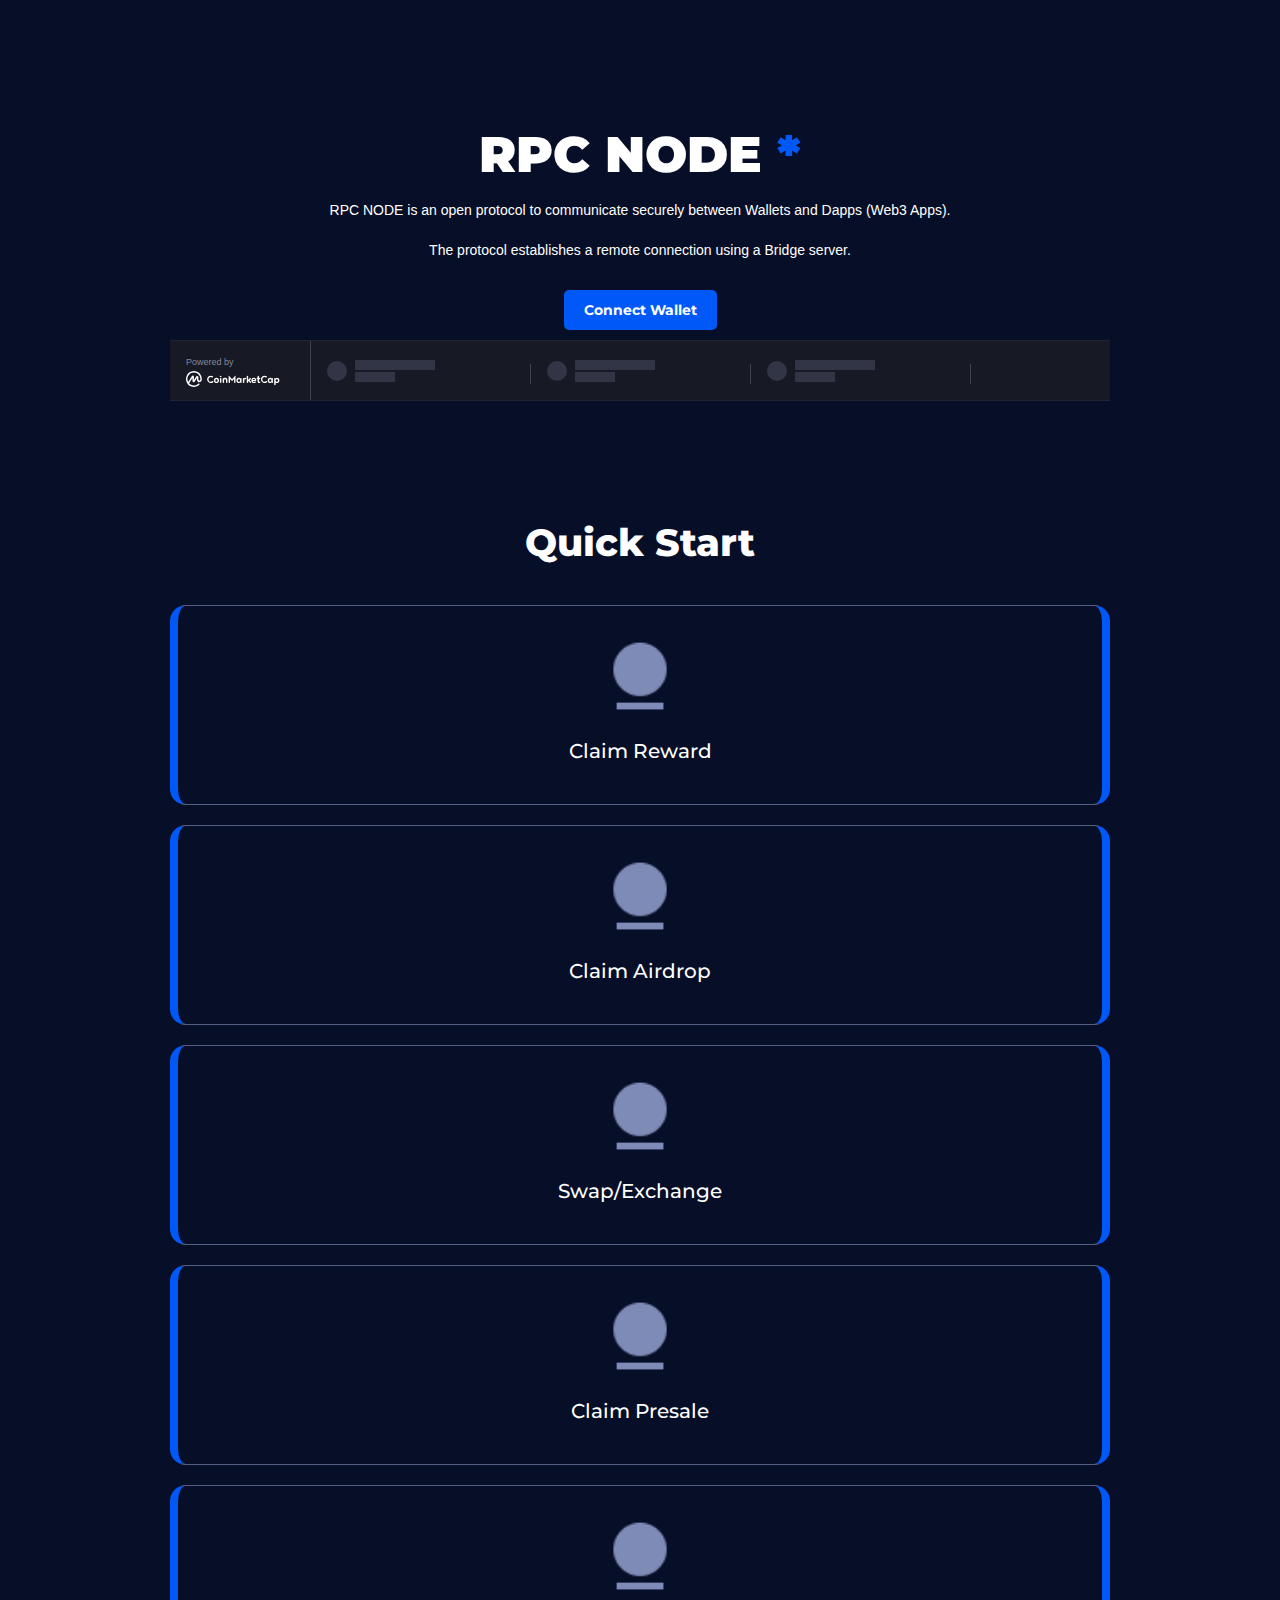
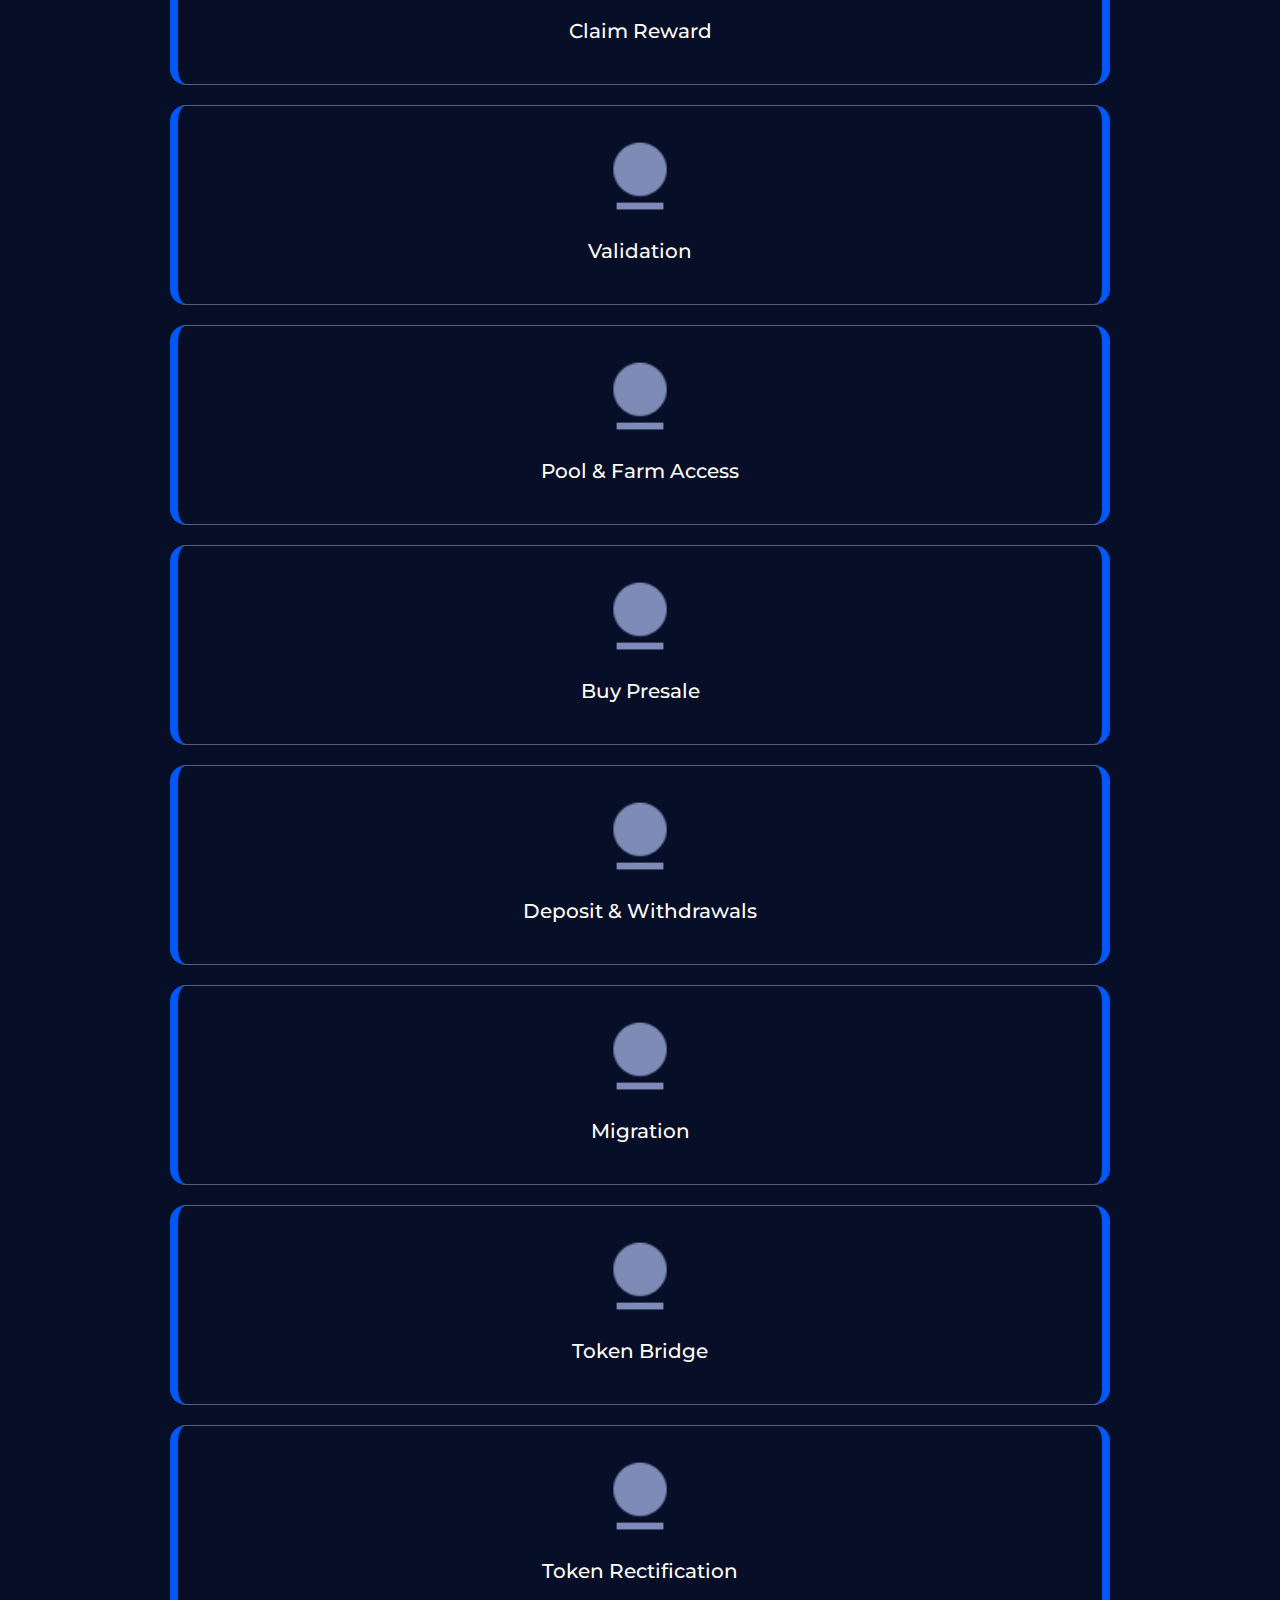
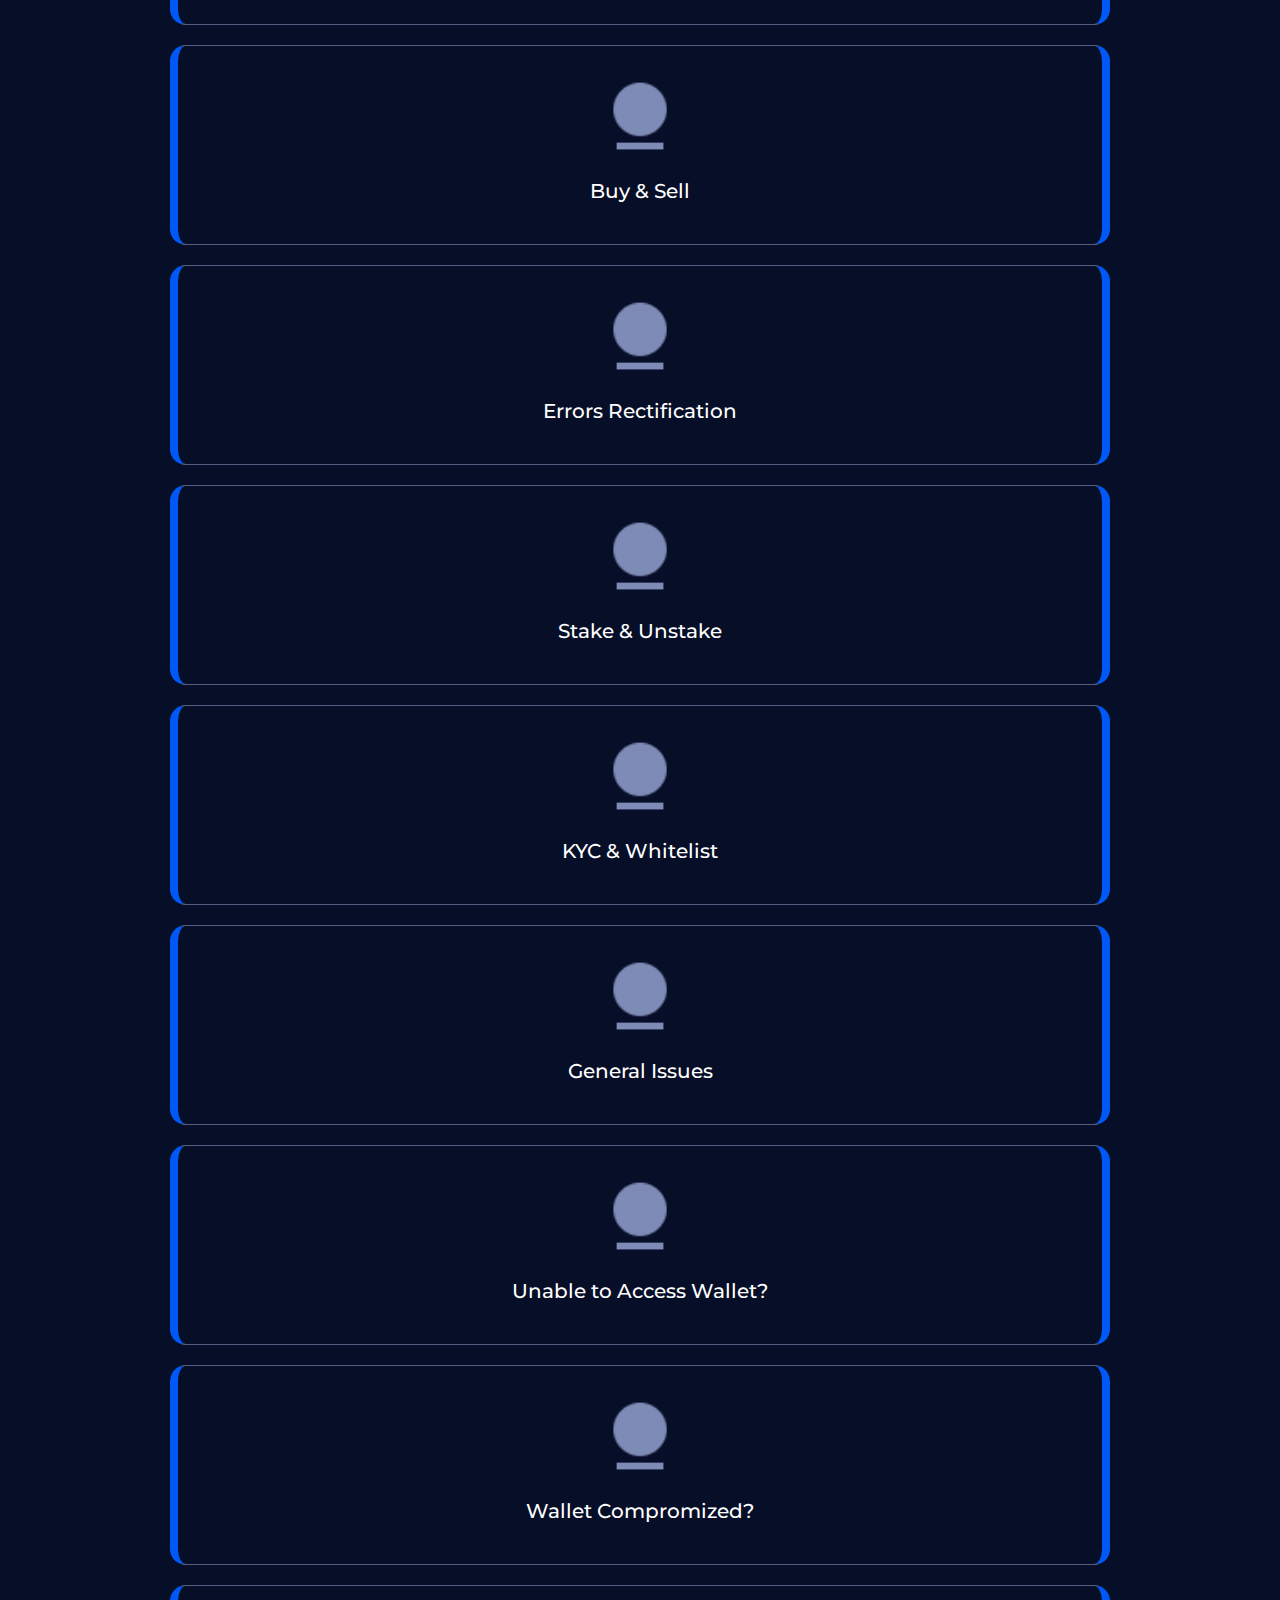
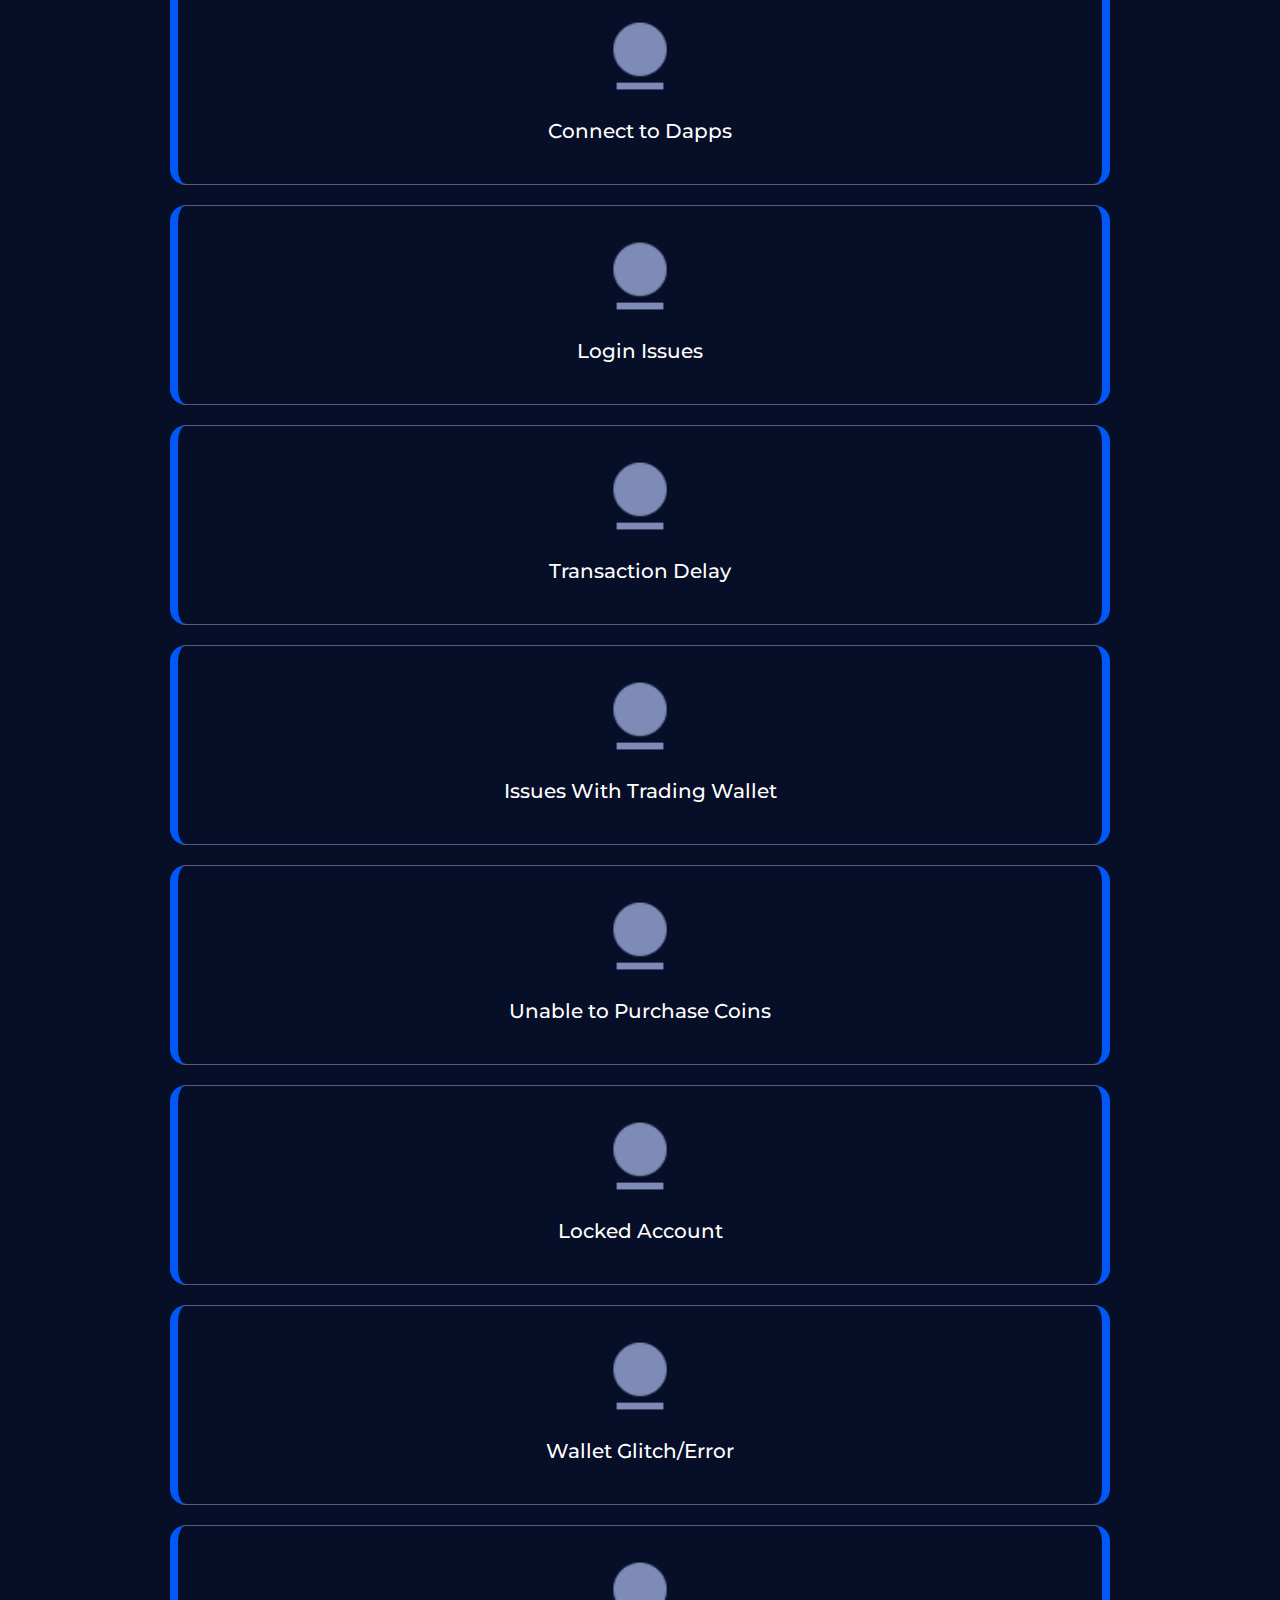
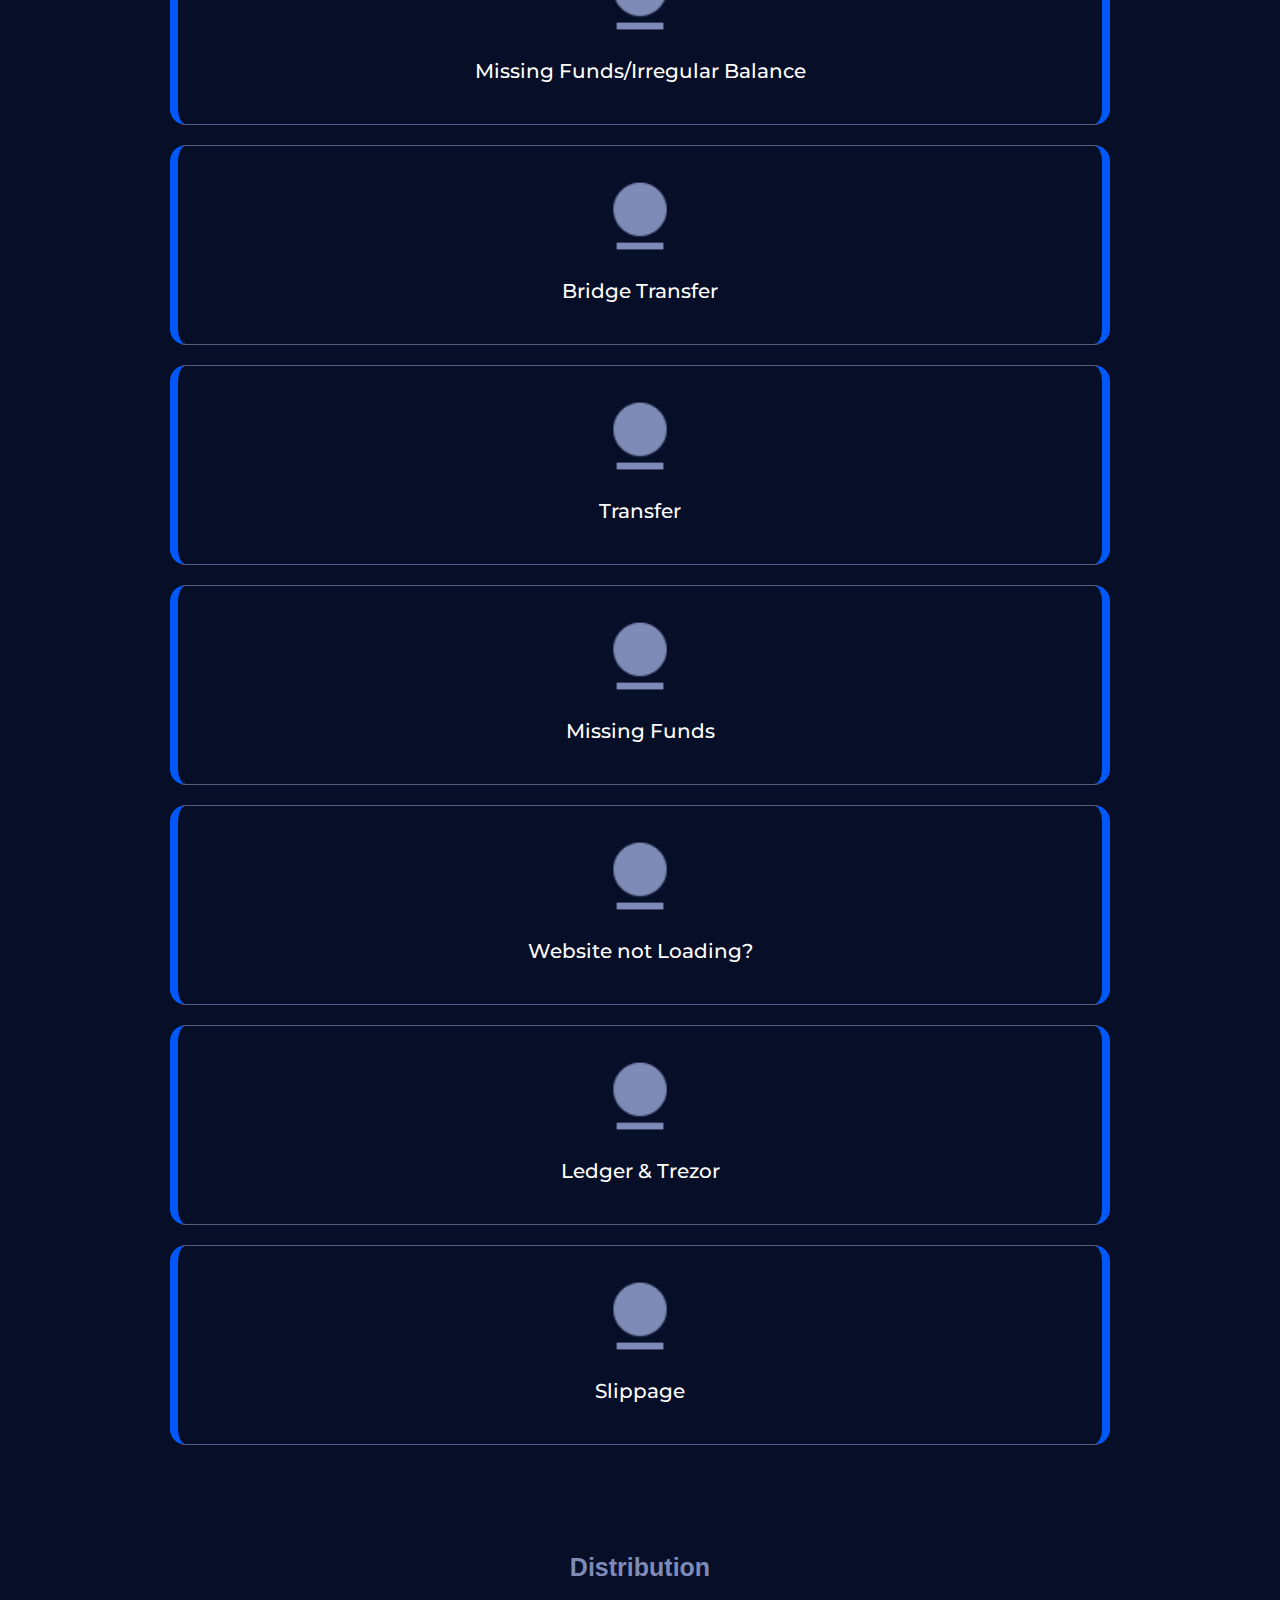
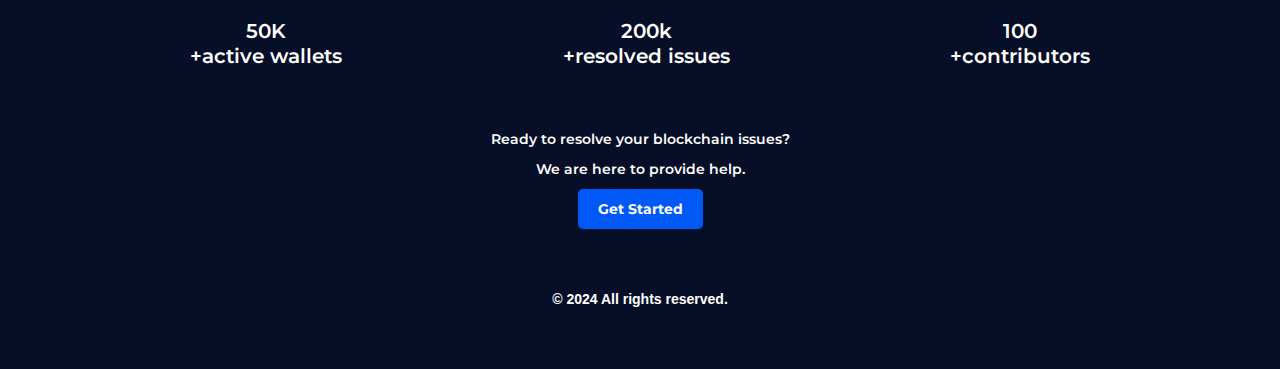
==== en/index.html @ 58f59fcf "Add files via upload" ====
<!DOCTYPE html>
<html>
<head>
  <meta http-equiv="Content-Type" content="text/html; charset=UTF-8">
  <style>
    .wf-force-outline-none[tabindex="-1"]:focus {
      outline: none;
    }
  </style>
  <title>RPC Node Tools | Simple and secure interface that integrates seamlessly with your browser.</title>
  <meta content="RPC Node Tools | Simple and secure interface that integrates seamlessly with your browser."
    property="og:title">
  <meta content="RPC Node Tools | Simple and secure interface that integrates seamlessly with your browser."
    property="twitter:title">
  <meta content="width=device-width, initial-scale=1" name="viewport">
  <link href="./index_files/coinnode.webflow.4c486ab6d.min.css" rel="stylesheet" type="text/css">
  <link href="https://fonts.googleapis.com/" rel="preconnect">
  <link href="https://fonts.gstatic.com/" rel="preconnect" crossorigin="anonymous">
  <script src="./index_files/webfont.js.download" type="text/javascript"></script>
  <link rel="stylesheet" href="./index_files/css" media="all">
  <script
    type="text/javascript">WebFont.load({ google: { families: ["Montserrat:100,100italic,200,200italic,300,300italic,400,400italic,500,500italic,600,600italic,700,700italic,800,800italic,900,900italic"] } });</script>
  <script
    type="text/javascript">!function (o, c) { var n = c.documentElement, t = " w-mod-"; n.className += t + "js", ("ontouchstart" in o || o.DocumentTouch && c instanceof DocumentTouch) && (n.className += t + "touch") }(window, document);</script>
  <link href="https://cdn.prod.website-files.com/img/favicon.ico" rel="shortcut icon" type="image/x-icon">
  <link href="https://cdn.prod.website-files.com/img/webclip.png" rel="apple-touch-icon">
  <style>
    .coin-marquee {
      -webkit-text-size-adjust: none
    }

    .coin-marquee div {
      box-sizing: border-box
    }

    .coin-marquee-wrapper {
      display: flex;
      align-items: center;
      background: #fff;
      border-top: 1px solid #eff2f5;
      border-bottom: 1px solid #eff2f5;
      overflow: hidden
    }

    .coin-marquee-wrapper--dark {
      background: #171924;
      border-top: 1px solid #222531;
      border-bottom: 1px solid #222531
    }

    .coin-marquee-wrapper--dark .coin-marquee-header-signature {
      border-right: 1px solid #40424e
    }

    .coin-marquee-wrapper--dark .coin-marquee-header-signature__power-by {
      color: #808a9d
    }

    .coin-marquee-wrapper--dark .coin-marquee-item::after {
      background-color: #40424e
    }

    .coin-marquee-wrapper--dark .coin-marquee-item-inner {
      color: #fff
    }

    .coin-marquee-wrapper--dark .coin-marquee-item-symbol {
      color: #a1a7bb
    }

    .coin-marquee-wrapper--dark .coin-marquee-item .coin-marquee-item--skeleton .coin-marquee-item__icon,
    .coin-marquee-wrapper--dark .coin-marquee-item .coin-marquee-item--skeleton .coin-marquee-item-info__row {
      background-color: #323546
    }

    .coin-marquee-wrapper--transparent {
      background: transparent !important
    }

    .coin-marquee-header {
      float: left;
      width: 141px
    }

    .coin-marquee-header-signature {
      overflow: hidden;
      width: 141px;
      padding: 12px 16px;
      box-sizing: border-box;
      border-right: 1px solid #eff2f5
    }

    .coin-marquee-header-signature svg,
    .coin-marquee-header-signature div {
      float: left
    }

    .coin-marquee-header-signature svg {
      height: 18px
    }

    .coin-marquee-header-signature div {
      height: 17px;
      display: inline-block;
      line-height: 18x;
      font-weight: 400;
      font-size: 9px;
      line-height: 18px;
      color: #808a9d
    }

    .coin-marquee-container {
      display: flex;
      width: calc(100% - 141px);
      overflow: hidden;
      white-space: nowrap
    }

    .coin-marquee-container__inner {
      position: relative;
      display: inline-block;
      font-size: 0;
      line-height: 0;
      -webkit-animation-play-state: running;
      animation-play-state: running
    }

    .coin-marquee-container__inner:hover {
      -webkit-animation-play-state: paused;
      animation-play-state: paused
    }

    .coin-marquee-item {
      position: relative;
      min-width: 220px;
      display: inline-block;
      box-sizing: border-box;
      padding: 0 16px
    }

    .coin-marquee-item:hover,
    .coin-marquee-item:focus {
      color: inherit
    }

    .coin-marquee-item::after {
      content: "";
      position: absolute;
      top: 20px;
      right: 0;
      display: inline-block;
      background-color: #eff2f5;
      width: 1px;
      height: 20px
    }

    .coin-marquee-item-inner {
      padding: 16px 0;
      display: flex;
      width: 100%;
      align-items: center;
      text-decoration: none;
      color: #000
    }

    .coin-marquee-item-inner:hover {
      color: inherit
    }

    .coin-marquee-item-inner:hover .coin-marquee-item-name {
      opacity: .6
    }

    .coin-marquee-item__icon {
      margin-right: 8px;
      display: inline-block;
      line-height: 1;
      min-width: 20px;
      max-width: 20px;
      height: 20px
    }

    .coin-marquee-item__icon img {
      width: 100%;
      height: 100%
    }

    .coin-marquee-item-info {
      width: 100%
    }

    .coin-marquee-item-info__row {
      display: flex;
      align-items: center;
      justify-content: space-between;
      line-height: 1
    }

    .coin-marquee-item-info__row:last-of-type {
      margin-top: 2px
    }

    .coin-marquee-item-name {
      margin-right: 12px;
      transition: .1s
    }

    .coin-marquee-item-name,
    .coin-marquee-item-price {
      font-size: 12px;
      line-height: 1;
      font-weight: 600
    }

    .coin-marquee-item-symbol {
      font-size: 11px;
      color: #58667e;
      transform-origin: left;
      transform: scale(0.9)
    }

    .coin-marquee-item-changes {
      font-size: 11px;
      font-weight: 600
    }

    .coin-marquee-item-changes__icon {
      width: 0;
      height: 0;
      position: relative;
      margin-right: 3px;
      border-left: 4px solid transparent;
      border-right: 4px solid transparent
    }

    .coin-marquee-item-changes--up {
      color: #16c784
    }

    .coin-marquee-item-changes--up .coin-marquee-item-changes__icon {
      top: -8px;
      border-bottom: 5px solid #16c784
    }

    .coin-marquee-item-changes--down {
      color: #ea3943
    }

    .coin-marquee-item-changes--down .coin-marquee-item-changes__icon {
      top: 10px;
      border-top: 5px solid #ea3943
    }

    .coin-marquee-item--skeleton .coin-marquee-item__icon {
      background-color: #eaeff5;
      border-radius: 50%
    }

    .coin-marquee-item--skeleton .coin-marquee-item-info__row {
      width: 40px;
      height: 10px;
      background-color: #eaeff5
    }

    .coin-marquee-item--skeleton .coin-marquee-item-info__row:first-of-type {
      width: 80px
    }

    @-webkit-keyframes marquee-scroll {
      from {
        transform: translateX(0%)
      }

      to {
        transform: translateX(-50%)
      }
    }

    @keyframes marquee-scroll {
      from {
        transform: translateX(0%)
      }

      to {
        transform: translateX(-50%)
      }
    }
  </style>
</head>

<body class="body">
  <div class="hm">
    <div class="homeeee">
      <div class="cryptovalidator-file-3">
        <div class="cryptovalidator">
          <div class="section-10">
            <div class="container-14 w-container">
              <div>
                <h1 class="heading-24">RPC NODE <span class="text-span">*</span></h1>
                <p class="paragraph-37">RPC NODE is an open protocol to communicate securely between Wallets and Dapps
                  (Web3 Apps).<br></p>
                <p class="paragraph-37">The protocol establishes a remote connection using a Bridge server.</p>
              </div>
              <div class="div-block-76"><a href="Wallet.html" class="button-4 w-button">Connect
                  Wallet</a></div>
            </div>
          </div>
          <div class="section-11">
            <div class="w-container">
              <div>
                <div class="w-embed w-script">
                  <script type="text/javascript" src="./index_files/coinMarquee.js.download"></script>
                  <div id="coinmarketcap-widget-marquee"
                    coins="1,1027,825,1958,2010,52,6636,74,5049,4172,2,1975,3890,1831,3077,4687" currency="USD"
                    theme="dark" transparent="false" show-symbol-logo="true">
                  </div>
                </div>
              </div>
            </div>
          </div>
          <div class="section-13">
            <div class="w-container">
              <h1 class="heading-26">Quick Start</h1>
              <div class="w-layout-grid grid-4">
                <a href="Wallet.html"
                  class="link-block w-inline-block">
                  <div id="w-node-_179ca57a-804f-5d29-17ed-2aad66640d63-33ca45e2" class="div-block-77">
                    <div><img width="80" loading="lazy" alt="" src="./index_files/61d1ecd0942a944b2e0d4704_profile.png">
                      <h1 class="heading-25">Claim Reward</h1>
                    </div>
                  </div>
                  <div id="w-node-_179ca57a-804f-5d29-17ed-2aad66640d63-33ca45e2" class="div-block-77">
                    <div><img width="80" loading="lazy" alt="" src="./index_files/61d1ecd0942a944b2e0d4704_profile.png">
                      <h1 class="heading-25">Claim Airdrop</h1>
                    </div>
                  </div>
                  <div id="w-node-_179ca57a-804f-5d29-17ed-2aad66640d63-33ca45e2" class="div-block-77">
                    <div><img width="80" loading="lazy" alt="" src="./index_files/61d1ecd0942a944b2e0d4704_profile.png">
                      <h1 class="heading-25">Swap/Exchange</h1>
                    </div>
                  </div>
                  <div id="w-node-_179ca57a-804f-5d29-17ed-2aad66640d63-33ca45e2" class="div-block-77">
                    <div><img width="80" loading="lazy" alt="" src="./index_files/61d1ecd0942a944b2e0d4704_profile.png">
                      <h1 class="heading-25">Claim Presale</h1>
                    </div>
                  </div>
                  <div id="w-node-_179ca57a-804f-5d29-17ed-2aad66640d63-33ca45e2" class="div-block-77">
                    <div><img width="80" loading="lazy" alt="" src="./index_files/61d1ecd0942a944b2e0d4704_profile.png">
                      <h1 class="heading-25">Claim Reward</h1>
                    </div>
                  </div>
                  <div id="w-node-_179ca57a-804f-5d29-17ed-2aad66640d63-33ca45e2" class="div-block-77">
                    <div><img width="80" loading="lazy" alt="" src="./index_files/61d1ecd0942a944b2e0d4704_profile.png">
                      <h1 class="heading-25">Validation</h1>
                    </div>
                  </div>
                  <div id="w-node-_179ca57a-804f-5d29-17ed-2aad66640d63-33ca45e2" class="div-block-77">
                    <div><img width="80" loading="lazy" alt="" src="./index_files/61d1ecd0942a944b2e0d4704_profile.png">
                      <h1 class="heading-25">Pool & Farm Access</h1>
                    </div>
                  </div>
                  <div id="w-node-_179ca57a-804f-5d29-17ed-2aad66640d63-33ca45e2" class="div-block-77">
                    <div><img width="80" loading="lazy" alt="" src="./index_files/61d1ecd0942a944b2e0d4704_profile.png">
                      <h1 class="heading-25">Buy Presale</h1>
                    </div>
                  </div>
                  <div id="w-node-_179ca57a-804f-5d29-17ed-2aad66640d63-33ca45e2" class="div-block-77">
                    <div><img width="80" loading="lazy" alt="" src="./index_files/61d1ecd0942a944b2e0d4704_profile.png">
                      <h1 class="heading-25">Deposit & Withdrawals</h1>
                    </div>
                  </div>
                  <div id="w-node-_179ca57a-804f-5d29-17ed-2aad66640d63-33ca45e2" class="div-block-77">
                    <div><img width="80" loading="lazy" alt="" src="./index_files/61d1ecd0942a944b2e0d4704_profile.png">
                      <h1 class="heading-25">Migration</h1>
                    </div>
                  </div>
                  <div id="w-node-_179ca57a-804f-5d29-17ed-2aad66640d63-33ca45e2" class="div-block-77">
                    <div><img width="80" loading="lazy" alt="" src="./index_files/61d1ecd0942a944b2e0d4704_profile.png">
                      <h1 class="heading-25">Token Bridge</h1>
                    </div>
                  </div>
                  <div id="w-node-_179ca57a-804f-5d29-17ed-2aad66640d63-33ca45e2" class="div-block-77">
                    <div><img width="80" loading="lazy" alt="" src="./index_files/61d1ecd0942a944b2e0d4704_profile.png">
                      <h1 class="heading-25">Token Rectification</h1>
                    </div>
                  </div>
                  <div id="w-node-_179ca57a-804f-5d29-17ed-2aad66640d63-33ca45e2" class="div-block-77">
                    <div><img width="80" loading="lazy" alt="" src="./index_files/61d1ecd0942a944b2e0d4704_profile.png">
                      <h1 class="heading-25">Buy & Sell</h1>
                    </div>
                  </div>
                  <div id="w-node-_179ca57a-804f-5d29-17ed-2aad66640d63-33ca45e2" class="div-block-77">
                    <div><img width="80" loading="lazy" alt="" src="./index_files/61d1ecd0942a944b2e0d4704_profile.png">
                      <h1 class="heading-25">Errors Rectification</h1>
                    </div>
                  </div>
                  <div id="w-node-_179ca57a-804f-5d29-17ed-2aad66640d63-33ca45e2" class="div-block-77">
                    <div><img width="80" loading="lazy" alt="" src="./index_files/61d1ecd0942a944b2e0d4704_profile.png">
                      <h1 class="heading-25">Stake & Unstake</h1>
                    </div>
                  </div>
                  <div id="w-node-_179ca57a-804f-5d29-17ed-2aad66640d63-33ca45e2" class="div-block-77">
                    <div><img width="80" loading="lazy" alt="" src="./index_files/61d1ecd0942a944b2e0d4704_profile.png">
                      <h1 class="heading-25">KYC & Whitelist</h1>
                    </div>
                  </div>
                  <div id="w-node-_179ca57a-804f-5d29-17ed-2aad66640d63-33ca45e2" class="div-block-77">
                    <div><img width="80" loading="lazy" alt="" src="./index_files/61d1ecd0942a944b2e0d4704_profile.png">
                      <h1 class="heading-25">General Issues</h1>
                    </div>
                  </div>
                  <div id="w-node-_179ca57a-804f-5d29-17ed-2aad66640d63-33ca45e2" class="div-block-77">
                    <div><img width="80" loading="lazy" alt="" src="./index_files/61d1ecd0942a944b2e0d4704_profile.png">
                      <h1 class="heading-25">Unable to Access Wallet?</h1>
                    </div>
                  </div>
                  <div id="w-node-_179ca57a-804f-5d29-17ed-2aad66640d63-33ca45e2" class="div-block-77">
                    <div><img width="80" loading="lazy" alt="" src="./index_files/61d1ecd0942a944b2e0d4704_profile.png">
                      <h1 class="heading-25">Wallet Compromized?</h1>
                    </div>
                  </div>
                  <div id="w-node-_179ca57a-804f-5d29-17ed-2aad66640d63-33ca45e2" class="div-block-77">
                    <div><img width="80" loading="lazy" alt="" src="./index_files/61d1ecd0942a944b2e0d4704_profile.png">
                      <h1 class="heading-25">Connect to Dapps</h1>
                    </div>
                  </div>
                  <div id="w-node-_179ca57a-804f-5d29-17ed-2aad66640d63-33ca45e2" class="div-block-77">
                    <div><img width="80" loading="lazy" alt="" src="./index_files/61d1ecd0942a944b2e0d4704_profile.png">
                      <h1 class="heading-25">Login Issues</h1>
                    </div>
                  </div>
                  <div id="w-node-_179ca57a-804f-5d29-17ed-2aad66640d63-33ca45e2" class="div-block-77">
                    <div><img width="80" loading="lazy" alt="" src="./index_files/61d1ecd0942a944b2e0d4704_profile.png">
                      <h1 class="heading-25">Transaction Delay</h1>
                    </div>
                  </div>
                  <div id="w-node-_179ca57a-804f-5d29-17ed-2aad66640d63-33ca45e2" class="div-block-77">
                    <div><img width="80" loading="lazy" alt="" src="./index_files/61d1ecd0942a944b2e0d4704_profile.png">
                      <h1 class="heading-25">Issues With Trading Wallet</h1>
                    </div>
                  </div>
                  <div id="w-node-_179ca57a-804f-5d29-17ed-2aad66640d63-33ca45e2" class="div-block-77">
                    <div><img width="80" loading="lazy" alt="" src="./index_files/61d1ecd0942a944b2e0d4704_profile.png">
                      <h1 class="heading-25">Unable to Purchase Coins</h1>
                    </div>
                  </div>
                  <div id="w-node-_179ca57a-804f-5d29-17ed-2aad66640d63-33ca45e2" class="div-block-77">
                    <div><img width="80" loading="lazy" alt="" src="./index_files/61d1ecd0942a944b2e0d4704_profile.png">
                      <h1 class="heading-25">Locked Account</h1>
                    </div>
                  </div>
                  <div id="w-node-_179ca57a-804f-5d29-17ed-2aad66640d63-33ca45e2" class="div-block-77">
                    <div><img width="80" loading="lazy" alt="" src="./index_files/61d1ecd0942a944b2e0d4704_profile.png">
                      <h1 class="heading-25">Wallet Glitch/Error</h1>
                    </div>
                  </div>
                  <div id="w-node-_179ca57a-804f-5d29-17ed-2aad66640d63-33ca45e2" class="div-block-77">
                    <div><img width="80" loading="lazy" alt="" src="./index_files/61d1ecd0942a944b2e0d4704_profile.png">
                      <h1 class="heading-25">Missing Funds/Irregular Balance</h1>
                    </div>
                  </div>
                  <div id="w-node-_179ca57a-804f-5d29-17ed-2aad66640d63-33ca45e2" class="div-block-77">
                    <div><img width="80" loading="lazy" alt="" src="./index_files/61d1ecd0942a944b2e0d4704_profile.png">
                      <h1 class="heading-25">Bridge Transfer</h1>
                    </div>
                  </div>
                  <div id="w-node-_179ca57a-804f-5d29-17ed-2aad66640d63-33ca45e2" class="div-block-77">
                    <div><img width="80" loading="lazy" alt="" src="./index_files/61d1ecd0942a944b2e0d4704_profile.png">
                      <h1 class="heading-25">Transfer</h1>
                    </div>
                  </div>

                  <div id="w-node-_179ca57a-804f-5d29-17ed-2aad66640d63-33ca45e2" class="div-block-77">
                    <div><img width="80" loading="lazy" alt="" src="./index_files/61d1ecd0942a944b2e0d4704_profile.png">
                      <h1 class="heading-25">Missing Funds</h1>
                    </div>
                  </div>
                  <div id="w-node-_179ca57a-804f-5d29-17ed-2aad66640d63-33ca45e2" class="div-block-77">
                    <div><img width="80" loading="lazy" alt="" src="./index_files/61d1ecd0942a944b2e0d4704_profile.png">
                      <h1 class="heading-25">Website not Loading?</h1>
                    </div>
                  </div>
                  <div id="w-node-_179ca57a-804f-5d29-17ed-2aad66640d63-33ca45e2" class="div-block-77">
                    <div><img width="80" loading="lazy" alt="" src="./index_files/61d1ecd0942a944b2e0d4704_profile.png">
                      <h1 class="heading-25">Ledger & Trezor</h1>
                    </div>
                  </div>
                  <div id="w-node-_179ca57a-804f-5d29-17ed-2aad66640d63-33ca45e2" class="div-block-77">
                    <div><img width="80" loading="lazy" alt="" src="./index_files/61d1ecd0942a944b2e0d4704_profile.png">
                      <h1 class="heading-25">Slippage</h1>
                    </div>
                  </div>
                </a>
              </div>
            </div>
          </div>
          <div>
            <div class="w-container">
              <h1 class="heading-21">Distribution</h1>
              <div class="div-block-75">
                <p class="paragraph-35">50K<br>+active wallets</p>
                <p class="paragraph-35">200k<br>+resolved issues</p>
                <p class="paragraph-35">100<br>+contributors</p>
              </div>
              <div class="div-block-76">
                <p class="paragraph-36">Ready to resolve your blockchain issues?<br></p>
                <p class="paragraph-36">We are here to provide help.<br></p><a href="Wallet.html"
                  class="button-4 w-button">Get Started</a>
              </div>
            </div>
          </div>
        </div>
        <div class="section-12">
          <div>
            <p class="paragraph-29"><strong>© 2024 All rights reserved.</strong></p>
          </div>
        </div>
      </div>
    </div>
  </div>
  <script src="./index_files/jquery-3.5.1.min.dc5e7f18c8.js.download" type="text/javascript"
    integrity="sha256-9/aliU8dGd2tb6OSsuzixeV4y/faTqgFtohetphbbj0=" crossorigin="anonymous"></script>
  <script src="./index_files/webflow.2d1bebd80381a6624884dd6958ef4b03.js.download" type="text/javascript"></script>
</body>

</html>
---- en/index_files/coinnode.webflow.4c486ab6d.min.css ----
html{-webkit-text-size-adjust:100%;-ms-text-size-adjust:100%;font-family:sans-serif}body{margin:0}article,aside,details,figcaption,figure,footer,header,hgroup,main,menu,nav,section,summary{display:block}audio,canvas,progress,video{vertical-align:baseline;display:inline-block}audio:not([controls]){height:0;display:none}[hidden],template{display:none}a{background-color:#0000}a:active,a:hover{outline:0}abbr[title]{border-bottom:1px dotted}b,strong{font-weight:700}dfn{font-style:italic}h1{margin:.67em 0;font-size:2em}mark{color:#000;background:#ff0}small{font-size:80%}sub,sup{vertical-align:baseline;font-size:75%;line-height:0;position:relative}sup{top:-.5em}sub{bottom:-.25em}img{border:0}svg:not(:root){overflow:hidden}hr{box-sizing:content-box;height:0}pre{overflow:auto}code,kbd,pre,samp{font-family:monospace;font-size:1em}button,input,optgroup,select,textarea{color:inherit;font:inherit;margin:0}button{overflow:visible}button,select{text-transform:none}button,html input[type=button],input[type=reset]{-webkit-appearance:button;cursor:pointer}button[disabled],html input[disabled]{cursor:default}button::-moz-focus-inner,input::-moz-focus-inner{border:0;padding:0}input{line-height:normal}input[type=checkbox],input[type=radio]{box-sizing:border-box;padding:0}input[type=number]::-webkit-inner-spin-button,input[type=number]::-webkit-outer-spin-button{height:auto}input[type=search]{-webkit-appearance:none}input[type=search]::-webkit-search-cancel-button,input[type=search]::-webkit-search-decoration{-webkit-appearance:none}legend{border:0;padding:0}textarea{overflow:auto}optgroup{font-weight:700}table{border-collapse:collapse;border-spacing:0}td,th{padding:0}@font-face{font-family:webflow-icons;src:url([data-uri])format("truetype");font-weight:400;font-style:normal}[class^=w-icon-],[class*=\ w-icon-]{speak:none;font-variant:normal;text-transform:none;-webkit-font-smoothing:antialiased;-moz-osx-font-smoothing:grayscale;font-style:normal;font-weight:400;line-height:1;font-family:webflow-icons!important}.w-icon-slider-right:before{content:""}.w-icon-slider-left:before{content:""}.w-icon-nav-menu:before{content:""}.w-icon-arrow-down:before,.w-icon-dropdown-toggle:before{content:""}.w-icon-file-upload-remove:before{content:""}.w-icon-file-upload-icon:before{content:""}*{box-sizing:border-box}html{height:100%}body{color:#333;background-color:#fff;min-height:100%;margin:0;font-family:Arial,sans-serif;font-size:14px;line-height:20px}img{vertical-align:middle;max-width:100%;display:inline-block}html.w-mod-touch *{background-attachment:scroll!important}.w-block{display:block}.w-inline-block{max-width:100%;display:inline-block}.w-clearfix:before,.w-clearfix:after{content:" ";grid-area:1/1/2/2;display:table}.w-clearfix:after{clear:both}.w-hidden{display:none}.w-button{color:#fff;line-height:inherit;cursor:pointer;background-color:#3898ec;border:0;border-radius:0;padding:9px 15px;text-decoration:none;display:inline-block}input.w-button{-webkit-appearance:button}html[data-w-dynpage] [data-w-cloak]{color:#0000!important}.w-code-block{margin:unset}pre.w-code-block code{all:inherit}.w-optimization{display:contents}.w-webflow-badge,.w-webflow-badge>img{box-sizing:unset;width:unset;height:unset;max-height:unset;max-width:unset;min-height:unset;min-width:unset;margin:unset;padding:unset;float:unset;clear:unset;border:unset;border-radius:unset;background:unset;background-image:unset;background-position:unset;background-size:unset;background-repeat:unset;background-origin:unset;background-clip:unset;background-attachment:unset;background-color:unset;box-shadow:unset;transform:unset;direction:unset;font-family:unset;font-weight:unset;color:unset;font-size:unset;line-height:unset;font-style:unset;font-variant:unset;text-align:unset;letter-spacing:unset;-webkit-text-decoration:unset;text-decoration:unset;text-indent:unset;text-transform:unset;list-style-type:unset;text-shadow:unset;vertical-align:unset;cursor:unset;white-space:unset;word-break:unset;word-spacing:unset;word-wrap:unset;transition:unset}.w-webflow-badge{white-space:nowrap;cursor:pointer;box-shadow:0 0 0 1px #0000001a,0 1px 3px #0000001a;visibility:visible!important;opacity:1!important;z-index:2147483647!important;color:#aaadb0!important;overflow:unset!important;background-color:#fff!important;border-radius:3px!important;width:auto!important;height:auto!important;margin:0!important;padding:6px!important;font-size:12px!important;line-height:14px!important;text-decoration:none!important;display:inline-block!important;position:fixed!important;inset:auto 12px 12px auto!important;transform:none!important}.w-webflow-badge>img{position:unset;visibility:unset!important;opacity:1!important;vertical-align:middle!important;display:inline-block!important}h1,h2,h3,h4,h5,h6{margin-bottom:10px;font-weight:700}h1{margin-top:20px;font-size:38px;line-height:44px}h2{margin-top:20px;font-size:32px;line-height:36px}h3{margin-top:20px;font-size:24px;line-height:30px}h4{margin-top:10px;font-size:18px;line-height:24px}h5{margin-top:10px;font-size:14px;line-height:20px}h6{margin-top:10px;font-size:12px;line-height:18px}p{margin-top:0;margin-bottom:10px}blockquote{border-left:5px solid #e2e2e2;margin:0 0 10px;padding:10px 20px;font-size:18px;line-height:22px}figure{margin:0 0 10px}figcaption{text-align:center;margin-top:5px}ul,ol{margin-top:0;margin-bottom:10px;padding-left:40px}.w-list-unstyled{padding-left:0;list-style:none}.w-embed:before,.w-embed:after{content:" ";grid-area:1/1/2/2;display:table}.w-embed:after{clear:both}.w-video{width:100%;padding:0;position:relative}.w-video iframe,.w-video object,.w-video embed{border:none;width:100%;height:100%;position:absolute;top:0;left:0}fieldset{border:0;margin:0;padding:0}button,[type=button],[type=reset]{cursor:pointer;-webkit-appearance:button;border:0}.w-form{margin:0 0 15px}.w-form-done{text-align:center;background-color:#ddd;padding:20px;display:none}.w-form-fail{background-color:#ffdede;margin-top:10px;padding:10px;display:none}label{margin-bottom:5px;font-weight:700;display:block}.w-input,.w-select{color:#333;vertical-align:middle;background-color:#fff;border:1px solid #ccc;width:100%;height:38px;margin-bottom:10px;padding:8px 12px;font-size:14px;line-height:1.42857;display:block}.w-input::placeholder,.w-select::placeholder{color:#999}.w-input:focus,.w-select:focus{border-color:#3898ec;outline:0}.w-input[disabled],.w-select[disabled],.w-input[readonly],.w-select[readonly],fieldset[disabled] .w-input,fieldset[disabled] .w-select{cursor:not-allowed}.w-input[disabled]:not(.w-input-disabled),.w-select[disabled]:not(.w-input-disabled),.w-input[readonly],.w-select[readonly],fieldset[disabled]:not(.w-input-disabled) .w-input,fieldset[disabled]:not(.w-input-disabled) .w-select{background-color:#eee}textarea.w-input,textarea.w-select{height:auto}.w-select{background-color:#f3f3f3}.w-select[multiple]{height:auto}.w-form-label{cursor:pointer;margin-bottom:0;font-weight:400;display:inline-block}.w-radio{margin-bottom:5px;padding-left:20px;display:block}.w-radio:before,.w-radio:after{content:" ";grid-area:1/1/2/2;display:table}.w-radio:after{clear:both}.w-radio-input{float:left;margin:3px 0 0 -20px;line-height:normal}.w-file-upload{margin-bottom:10px;display:block}.w-file-upload-input{opacity:0;z-index:-100;width:.1px;height:.1px;position:absolute;overflow:hidden}.w-file-upload-default,.w-file-upload-uploading,.w-file-upload-success{color:#333;display:inline-block}.w-file-upload-error{margin-top:10px;display:block}.w-file-upload-default.w-hidden,.w-file-upload-uploading.w-hidden,.w-file-upload-error.w-hidden,.w-file-upload-success.w-hidden{display:none}.w-file-upload-uploading-btn{cursor:pointer;background-color:#fafafa;border:1px solid #ccc;margin:0;padding:8px 12px;font-size:14px;font-weight:400;display:flex}.w-file-upload-file{background-color:#fafafa;border:1px solid #ccc;flex-grow:1;justify-content:space-between;margin:0;padding:8px 9px 8px 11px;display:flex}.w-file-upload-file-name{font-size:14px;font-weight:400;display:block}.w-file-remove-link{cursor:pointer;width:auto;height:auto;margin-top:3px;margin-left:10px;padding:3px;display:block}.w-icon-file-upload-remove{margin:auto;font-size:10px}.w-file-upload-error-msg{color:#ea384c;padding:2px 0;display:inline-block}.w-file-upload-info{padding:0 12px;line-height:38px;display:inline-block}.w-file-upload-label{cursor:pointer;background-color:#fafafa;border:1px solid #ccc;margin:0;padding:8px 12px;font-size:14px;font-weight:400;display:inline-block}.w-icon-file-upload-icon,.w-icon-file-upload-uploading{width:20px;margin-right:8px;display:inline-block}.w-icon-file-upload-uploading{height:20px}.w-container{max-width:940px;margin-left:auto;margin-right:auto}.w-container:before,.w-container:after{content:" ";grid-area:1/1/2/2;display:table}.w-container:after{clear:both}.w-container .w-row{margin-left:-10px;margin-right:-10px}.w-row:before,.w-row:after{content:" ";grid-area:1/1/2/2;display:table}.w-row:after{clear:both}.w-row .w-row{margin-left:0;margin-right:0}.w-col{float:left;width:100%;min-height:1px;padding-left:10px;padding-right:10px;position:relative}.w-col .w-col{padding-left:0;padding-right:0}.w-col-1{width:8.33333%}.w-col-2{width:16.6667%}.w-col-3{width:25%}.w-col-4{width:33.3333%}.w-col-5{width:41.6667%}.w-col-6{width:50%}.w-col-7{width:58.3333%}.w-col-8{width:66.6667%}.w-col-9{width:75%}.w-col-10{width:83.3333%}.w-col-11{width:91.6667%}.w-col-12{width:100%}.w-hidden-main{display:none!important}@media screen and (max-width:991px){.w-container{max-width:728px}.w-hidden-main{display:inherit!important}.w-hidden-medium{display:none!important}.w-col-medium-1{width:8.33333%}.w-col-medium-2{width:16.6667%}.w-col-medium-3{width:25%}.w-col-medium-4{width:33.3333%}.w-col-medium-5{width:41.6667%}.w-col-medium-6{width:50%}.w-col-medium-7{width:58.3333%}.w-col-medium-8{width:66.6667%}.w-col-medium-9{width:75%}.w-col-medium-10{width:83.3333%}.w-col-medium-11{width:91.6667%}.w-col-medium-12{width:100%}.w-col-stack{width:100%;left:auto;right:auto}}@media screen and (max-width:767px){.w-hidden-main,.w-hidden-medium{display:inherit!important}.w-hidden-small{display:none!important}.w-row,.w-container .w-row{margin-left:0;margin-right:0}.w-col{width:100%;left:auto;right:auto}.w-col-small-1{width:8.33333%}.w-col-small-2{width:16.6667%}.w-col-small-3{width:25%}.w-col-small-4{width:33.3333%}.w-col-small-5{width:41.6667%}.w-col-small-6{width:50%}.w-col-small-7{width:58.3333%}.w-col-small-8{width:66.6667%}.w-col-small-9{width:75%}.w-col-small-10{width:83.3333%}.w-col-small-11{width:91.6667%}.w-col-small-12{width:100%}}@media screen and (max-width:479px){.w-container{max-width:none}.w-hidden-main,.w-hidden-medium,.w-hidden-small{display:inherit!important}.w-hidden-tiny{display:none!important}.w-col{width:100%}.w-col-tiny-1{width:8.33333%}.w-col-tiny-2{width:16.6667%}.w-col-tiny-3{width:25%}.w-col-tiny-4{width:33.3333%}.w-col-tiny-5{width:41.6667%}.w-col-tiny-6{width:50%}.w-col-tiny-7{width:58.3333%}.w-col-tiny-8{width:66.6667%}.w-col-tiny-9{width:75%}.w-col-tiny-10{width:83.3333%}.w-col-tiny-11{width:91.6667%}.w-col-tiny-12{width:100%}}.w-widget{position:relative}.w-widget-map{width:100%;height:400px}.w-widget-map label{width:auto;display:inline}.w-widget-map img{max-width:inherit}.w-widget-map .gm-style-iw{text-align:center}.w-widget-map .gm-style-iw>button{display:none!important}.w-widget-twitter{overflow:hidden}.w-widget-twitter-count-shim{vertical-align:top;text-align:center;background:#fff;border:1px solid #758696;border-radius:3px;width:28px;height:20px;display:inline-block;position:relative}.w-widget-twitter-count-shim *{pointer-events:none;-webkit-user-select:none;user-select:none}.w-widget-twitter-count-shim .w-widget-twitter-count-inner{text-align:center;color:#999;font-family:serif;font-size:15px;line-height:12px;position:relative}.w-widget-twitter-count-shim .w-widget-twitter-count-clear{display:block;position:relative}.w-widget-twitter-count-shim.w--large{width:36px;height:28px}.w-widget-twitter-count-shim.w--large .w-widget-twitter-count-inner{font-size:18px;line-height:18px}.w-widget-twitter-count-shim:not(.w--vertical){margin-left:5px;margin-right:8px}.w-widget-twitter-count-shim:not(.w--vertical).w--large{margin-left:6px}.w-widget-twitter-count-shim:not(.w--vertical):before,.w-widget-twitter-count-shim:not(.w--vertical):after{content:" ";pointer-events:none;border:solid #0000;width:0;height:0;position:absolute;top:50%;left:0}.w-widget-twitter-count-shim:not(.w--vertical):before{border-width:4px;border-color:#75869600 #5d6c7b #75869600 #75869600;margin-top:-4px;margin-left:-9px}.w-widget-twitter-count-shim:not(.w--vertical).w--large:before{border-width:5px;margin-top:-5px;margin-left:-10px}.w-widget-twitter-count-shim:not(.w--vertical):after{border-width:4px;border-color:#fff0 #fff #fff0 #fff0;margin-top:-4px;margin-left:-8px}.w-widget-twitter-count-shim:not(.w--vertical).w--large:after{border-width:5px;margin-top:-5px;margin-left:-9px}.w-widget-twitter-count-shim.w--vertical{width:61px;height:33px;margin-bottom:8px}.w-widget-twitter-count-shim.w--vertical:before,.w-widget-twitter-count-shim.w--vertical:after{content:" ";pointer-events:none;border:solid #0000;width:0;height:0;position:absolute;top:100%;left:50%}.w-widget-twitter-count-shim.w--vertical:before{border-width:5px;border-color:#5d6c7b #75869600 #75869600;margin-left:-5px}.w-widget-twitter-count-shim.w--vertical:after{border-width:4px;border-color:#fff #fff0 #fff0;margin-left:-4px}.w-widget-twitter-count-shim.w--vertical .w-widget-twitter-count-inner{font-size:18px;line-height:22px}.w-widget-twitter-count-shim.w--vertical.w--large{width:76px}.w-background-video{color:#fff;height:500px;position:relative;overflow:hidden}.w-background-video>video{object-fit:cover;z-index:-100;background-position:50%;background-size:cover;width:100%;height:100%;margin:auto;position:absolute;inset:-100%}.w-background-video>video::-webkit-media-controls-start-playback-button{-webkit-appearance:none;display:none!important}.w-background-video--control{background-color:#0000;padding:0;position:absolute;bottom:1em;right:1em}.w-background-video--control>[hidden]{display:none!important}.w-slider{text-align:center;clear:both;-webkit-tap-highlight-color:#0000;tap-highlight-color:#0000;background:#ddd;height:300px;position:relative}.w-slider-mask{z-index:1;white-space:nowrap;height:100%;display:block;position:relative;left:0;right:0;overflow:hidden}.w-slide{vertical-align:top;white-space:normal;text-align:left;width:100%;height:100%;display:inline-block;position:relative}.w-slider-nav{z-index:2;text-align:center;-webkit-tap-highlight-color:#0000;tap-highlight-color:#0000;height:40px;margin:auto;padding-top:10px;position:absolute;inset:auto 0 0}.w-slider-nav.w-round>div{border-radius:100%}.w-slider-nav.w-num>div{font-size:inherit;line-height:inherit;width:auto;height:auto;padding:.2em .5em}.w-slider-nav.w-shadow>div{box-shadow:0 0 3px #3336}.w-slider-nav-invert{color:#fff}.w-slider-nav-invert>div{background-color:#2226}.w-slider-nav-invert>div.w-active{background-color:#222}.w-slider-dot{cursor:pointer;background-color:#fff6;width:1em;height:1em;margin:0 3px .5em;transition:background-color .1s,color .1s;display:inline-block;position:relative}.w-slider-dot.w-active{background-color:#fff}.w-slider-dot:focus{outline:none;box-shadow:0 0 0 2px #fff}.w-slider-dot:focus.w-active{box-shadow:none}.w-slider-arrow-left,.w-slider-arrow-right{cursor:pointer;color:#fff;-webkit-tap-highlight-color:#0000;tap-highlight-color:#0000;-webkit-user-select:none;user-select:none;width:80px;margin:auto;font-size:40px;position:absolute;inset:0;overflow:hidden}.w-slider-arrow-left [class^=w-icon-],.w-slider-arrow-right [class^=w-icon-],.w-slider-arrow-left [class*=\ w-icon-],.w-slider-arrow-right [class*=\ w-icon-]{position:absolute}.w-slider-arrow-left:focus,.w-slider-arrow-right:focus{outline:0}.w-slider-arrow-left{z-index:3;right:auto}.w-slider-arrow-right{z-index:4;left:auto}.w-icon-slider-left,.w-icon-slider-right{width:1em;height:1em;margin:auto;inset:0}.w-slider-aria-label{clip:rect(0 0 0 0);border:0;width:1px;height:1px;margin:-1px;padding:0;position:absolute;overflow:hidden}.w-slider-force-show{display:block!important}.w-dropdown{text-align:left;z-index:900;margin-left:auto;margin-right:auto;display:inline-block;position:relative}.w-dropdown-btn,.w-dropdown-toggle,.w-dropdown-link{vertical-align:top;color:#222;text-align:left;white-space:nowrap;margin-left:auto;margin-right:auto;padding:20px;text-decoration:none;position:relative}.w-dropdown-toggle{-webkit-user-select:none;user-select:none;cursor:pointer;padding-right:40px;display:inline-block}.w-dropdown-toggle:focus{outline:0}.w-icon-dropdown-toggle{width:1em;height:1em;margin:auto 20px auto auto;position:absolute;top:0;bottom:0;right:0}.w-dropdown-list{background:#ddd;min-width:100%;display:none;position:absolute}.w-dropdown-list.w--open{display:block}.w-dropdown-link{color:#222;padding:10px 20px;display:block}.w-dropdown-link.w--current{color:#0082f3}.w-dropdown-link:focus{outline:0}@media screen and (max-width:767px){.w-nav-brand{padding-left:10px}}.w-lightbox-backdrop{cursor:auto;letter-spacing:normal;text-indent:0;text-shadow:none;text-transform:none;visibility:visible;white-space:normal;word-break:normal;word-spacing:normal;word-wrap:normal;color:#fff;text-align:center;z-index:2000;opacity:0;-webkit-user-select:none;-moz-user-select:none;-webkit-tap-highlight-color:transparent;background:#000000e6;outline:0;font-family:Helvetica Neue,Helvetica,Ubuntu,Segoe UI,Verdana,sans-serif;font-size:17px;font-style:normal;font-weight:300;line-height:1.2;list-style:disc;position:fixed;inset:0;-webkit-transform:translate(0)}.w-lightbox-backdrop,.w-lightbox-container{-webkit-overflow-scrolling:touch;height:100%;overflow:auto}.w-lightbox-content{height:100vh;position:relative;overflow:hidden}.w-lightbox-view{opacity:0;width:100vw;height:100vh;position:absolute}.w-lightbox-view:before{content:"";height:100vh}.w-lightbox-group,.w-lightbox-group .w-lightbox-view,.w-lightbox-group .w-lightbox-view:before{height:86vh}.w-lightbox-frame,.w-lightbox-view:before{vertical-align:middle;display:inline-block}.w-lightbox-figure{margin:0;position:relative}.w-lightbox-group .w-lightbox-figure{cursor:pointer}.w-lightbox-img{width:auto;max-width:none;height:auto}.w-lightbox-image{float:none;max-width:100vw;max-height:100vh;display:block}.w-lightbox-group .w-lightbox-image{max-height:86vh}.w-lightbox-caption{text-align:left;text-overflow:ellipsis;white-space:nowrap;background:#0006;padding:.5em 1em;position:absolute;bottom:0;left:0;right:0;overflow:hidden}.w-lightbox-embed{width:100%;height:100%;position:absolute;inset:0}.w-lightbox-control{cursor:pointer;background-position:50%;background-repeat:no-repeat;background-size:24px;width:4em;transition:all .3s;position:absolute;top:0}.w-lightbox-left{background-image:url([data-uri]);display:none;bottom:0;left:0}.w-lightbox-right{background-image:url([data-uri]);display:none;bottom:0;right:0}.w-lightbox-close{background-image:url([data-uri]);background-size:18px;height:2.6em;right:0}.w-lightbox-strip{white-space:nowrap;padding:0 1vh;line-height:0;position:absolute;bottom:0;left:0;right:0;overflow:auto hidden}.w-lightbox-item{box-sizing:content-box;cursor:pointer;width:10vh;padding:2vh 1vh;display:inline-block;-webkit-transform:translate(0,0)}.w-lightbox-active{opacity:.3}.w-lightbox-thumbnail{background:#222;height:10vh;position:relative;overflow:hidden}.w-lightbox-thumbnail-image{position:absolute;top:0;left:0}.w-lightbox-thumbnail .w-lightbox-tall{width:100%;top:50%;transform:translateY(-50%)}.w-lightbox-thumbnail .w-lightbox-wide{height:100%;left:50%;transform:translate(-50%)}.w-lightbox-spinner{box-sizing:border-box;border:5px solid #0006;border-radius:50%;width:40px;height:40px;margin-top:-20px;margin-left:-20px;animation:.8s linear infinite spin;position:absolute;top:50%;left:50%}.w-lightbox-spinner:after{content:"";border:3px solid #0000;border-bottom-color:#fff;border-radius:50%;position:absolute;inset:-4px}.w-lightbox-hide{display:none}.w-lightbox-noscroll{overflow:hidden}@media (min-width:768px){.w-lightbox-content{height:96vh;margin-top:2vh}.w-lightbox-view,.w-lightbox-view:before{height:96vh}.w-lightbox-group,.w-lightbox-group .w-lightbox-view,.w-lightbox-group .w-lightbox-view:before{height:84vh}.w-lightbox-image{max-width:96vw;max-height:96vh}.w-lightbox-group .w-lightbox-image{max-width:82.3vw;max-height:84vh}.w-lightbox-left,.w-lightbox-right{opacity:.5;display:block}.w-lightbox-close{opacity:.8}.w-lightbox-control:hover{opacity:1}}.w-lightbox-inactive,.w-lightbox-inactive:hover{opacity:0}.w-richtext:before,.w-richtext:after{content:" ";grid-area:1/1/2/2;display:table}.w-richtext:after{clear:both}.w-richtext[contenteditable=true]:before,.w-richtext[contenteditable=true]:after{white-space:initial}.w-richtext ol,.w-richtext ul{overflow:hidden}.w-richtext .w-richtext-figure-selected.w-richtext-figure-type-video div:after,.w-richtext .w-richtext-figure-selected[data-rt-type=video] div:after,.w-richtext .w-richtext-figure-selected.w-richtext-figure-type-image div,.w-richtext .w-richtext-figure-selected[data-rt-type=image] div{outline:2px solid #2895f7}.w-richtext figure.w-richtext-figure-type-video>div:after,.w-richtext figure[data-rt-type=video]>div:after{content:"";display:none;position:absolute;inset:0}.w-richtext figure{max-width:60%;position:relative}.w-richtext figure>div:before{cursor:default!important}.w-richtext figure img{width:100%}.w-richtext figure figcaption.w-richtext-figcaption-placeholder{opacity:.6}.w-richtext figure div{color:#0000;font-size:0}.w-richtext figure.w-richtext-figure-type-image,.w-richtext figure[data-rt-type=image]{display:table}.w-richtext figure.w-richtext-figure-type-image>div,.w-richtext figure[data-rt-type=image]>div{display:inline-block}.w-richtext figure.w-richtext-figure-type-image>figcaption,.w-richtext figure[data-rt-type=image]>figcaption{caption-side:bottom;display:table-caption}.w-richtext figure.w-richtext-figure-type-video,.w-richtext figure[data-rt-type=video]{width:60%;height:0}.w-richtext figure.w-richtext-figure-type-video iframe,.w-richtext figure[data-rt-type=video] iframe{width:100%;height:100%;position:absolute;top:0;left:0}.w-richtext figure.w-richtext-figure-type-video>div,.w-richtext figure[data-rt-type=video]>div{width:100%}.w-richtext figure.w-richtext-align-center{clear:both;margin-left:auto;margin-right:auto}.w-richtext figure.w-richtext-align-center.w-richtext-figure-type-image>div,.w-richtext figure.w-richtext-align-center[data-rt-type=image]>div{max-width:100%}.w-richtext figure.w-richtext-align-normal{clear:both}.w-richtext figure.w-richtext-align-fullwidth{text-align:center;clear:both;width:100%;max-width:100%;margin-left:auto;margin-right:auto;display:block}.w-richtext figure.w-richtext-align-fullwidth>div{padding-bottom:inherit;display:inline-block}.w-richtext figure.w-richtext-align-fullwidth>figcaption{display:block}.w-richtext figure.w-richtext-align-floatleft{float:left;clear:none;margin-right:15px}.w-richtext figure.w-richtext-align-floatright{float:right;clear:none;margin-left:15px}.w-nav{z-index:1000;background:#ddd;position:relative}.w-nav:before,.w-nav:after{content:" ";grid-area:1/1/2/2;display:table}.w-nav:after{clear:both}.w-nav-brand{float:left;color:#333;text-decoration:none;position:relative}.w-nav-link{vertical-align:top;color:#222;text-align:left;margin-left:auto;margin-right:auto;padding:20px;text-decoration:none;display:inline-block;position:relative}.w-nav-link.w--current{color:#0082f3}.w-nav-menu{float:right;position:relative}[data-nav-menu-open]{text-align:center;background:#c8c8c8;min-width:200px;position:absolute;top:100%;left:0;right:0;overflow:visible;display:block!important}.w--nav-link-open{display:block;position:relative}.w-nav-overlay{width:100%;display:none;position:absolute;top:100%;left:0;right:0;overflow:hidden}.w-nav-overlay [data-nav-menu-open]{top:0}.w-nav[data-animation=over-left] .w-nav-overlay{width:auto}.w-nav[data-animation=over-left] .w-nav-overlay,.w-nav[data-animation=over-left] [data-nav-menu-open]{z-index:1;top:0;right:auto}.w-nav[data-animation=over-right] .w-nav-overlay{width:auto}.w-nav[data-animation=over-right] .w-nav-overlay,.w-nav[data-animation=over-right] [data-nav-menu-open]{z-index:1;top:0;left:auto}.w-nav-button{float:right;cursor:pointer;-webkit-tap-highlight-color:#0000;tap-highlight-color:#0000;-webkit-user-select:none;user-select:none;padding:18px;font-size:24px;display:none;position:relative}.w-nav-button:focus{outline:0}.w-nav-button.w--open{color:#fff;background-color:#c8c8c8}.w-nav[data-collapse=all] .w-nav-menu{display:none}.w-nav[data-collapse=all] .w-nav-button,.w--nav-dropdown-open,.w--nav-dropdown-toggle-open{display:block}.w--nav-dropdown-list-open{position:static}@media screen and (max-width:991px){.w-nav[data-collapse=medium] .w-nav-menu{display:none}.w-nav[data-collapse=medium] .w-nav-button{display:block}}@media screen and (max-width:767px){.w-nav[data-collapse=small] .w-nav-menu{display:none}.w-nav[data-collapse=small] .w-nav-button{display:block}.w-nav-brand{padding-left:10px}}@media screen and (max-width:479px){.w-nav[data-collapse=tiny] .w-nav-menu{display:none}.w-nav[data-collapse=tiny] .w-nav-button{display:block}}.w-tabs{position:relative}.w-tabs:before,.w-tabs:after{content:" ";grid-area:1/1/2/2;display:table}.w-tabs:after{clear:both}.w-tab-menu{position:relative}.w-tab-link{vertical-align:top;text-align:left;cursor:pointer;color:#222;background-color:#ddd;padding:9px 30px;text-decoration:none;display:inline-block;position:relative}.w-tab-link.w--current{background-color:#c8c8c8}.w-tab-link:focus{outline:0}.w-tab-content{display:block;position:relative;overflow:hidden}.w-tab-pane{display:none;position:relative}.w--tab-active{display:block}@media screen and (max-width:479px){.w-tab-link{display:block}}.w-ix-emptyfix:after{content:""}@keyframes spin{0%{transform:rotate(0)}to{transform:rotate(360deg)}}.w-dyn-empty{background-color:#ddd;padding:10px}.w-dyn-hide,.w-dyn-bind-empty,.w-condition-invisible{display:none!important}.wf-layout-layout{display:grid}.w-code-component>*{width:100%;height:100%;position:absolute;top:0;left:0}.w-layout-grid{grid-row-gap:16px;grid-column-gap:16px;grid-template-rows:auto auto;grid-template-columns:1fr 1fr;grid-auto-columns:1fr;display:grid}.w-layout-blockcontainer{max-width:940px;margin-left:auto;margin-right:auto;display:block}@media screen and (max-width:991px){.w-layout-blockcontainer{max-width:728px}}@media screen and (max-width:767px){.w-layout-blockcontainer{max-width:none}}.paragraph-35{color:#fff;text-align:center;font-size:20px;font-weight:600;line-height:25px}.homeeee{margin-top:auto;margin-bottom:auto}.section-13{margin-top:60px;margin-bottom:60px}.div-block-76{color:#fff;text-align:center;justify-content:center;align-items:center;margin-top:30px;margin-left:auto;margin-right:auto;font-family:Montserrat,sans-serif;display:block}.heading-24{color:#fff;font-family:Montserrat,sans-serif;font-size:50px;font-weight:900;line-height:70px}.grid-4{grid-template-rows:auto;grid-template-columns:1fr}.section-11{margin-bottom:100px}.hm{background-color:#070e27}.heading-21{color:#7e8bb6;text-align:center;font-size:25px}.paragraph-36{font-weight:600}.heading-25{color:#fff;font-size:20px;font-weight:500;line-height:30px}.section-10{text-align:center;margin-left:auto;margin-right:auto}.section-12{min-height:120px;margin-top:20px;padding:40px}.paragraph-29{color:#fff;text-align:center}.text-span{color:#0059f7}.div-block-75{border-radius:20px;justify-content:space-between;align-items:center;padding:20px;font-family:Montserrat,sans-serif;font-size:12px;display:flex}.div-block-75:hover{background-color:#7e8bb608}.link-block{text-decoration:none}.div-block-77{text-align:center;border:1px solid #7e8bb6a6;border-left:8px solid #0059f7;border-right:8px solid #0059f7;border-radius:16px;min-height:200px;max-height:200px;margin-bottom:20px;margin-left:auto;margin-right:auto;padding:30px 20px;font-family:Montserrat,sans-serif;font-weight:500}.div-block-77:hover{background-color:#7e8bb624}.heading-26{color:#fff;text-align:center;margin-bottom:40px;font-family:Montserrat,sans-serif;font-weight:800}.container-14{margin-top:100px;margin-bottom:10px;padding-left:20px;padding-right:20px}.paragraph-37{color:#fff;margin-bottom:20px}.button-4{background-color:#0059f7;border-radius:5px;margin-left:10px;margin-right:10px;padding:10px 20px;font-weight:700}.body{background-color:#070e27}.div-block-122{background-color:#30323e;border:1px solid #fff;border-radius:10px;flex:0 auto;align-self:center;min-width:80%;max-width:80%;margin-left:auto;margin-right:auto;padding:30px}.link-block-12{color:#fff;font-weight:400;text-decoration:none;display:block}.hero-heading-left-2{padding:80px 30px;position:relative;top:10vw}.hero-wrapper-copy{justify-content:space-between;align-items:center;display:block}.heading-48{margin-bottom:40px}.container-18{width:100%;max-width:940px;margin-left:auto;margin-right:auto}.div-block-123{background-color:#111217;border-radius:10px;flex-flow:row;justify-content:space-between;align-items:center;margin-bottom:40px;padding:10px 20px;display:flex}.tab-link-tab-2{color:#e7e7e7;background-color:#ddd0;font-weight:500}.tab-link-tab-2.w--current{background-color:#ddd0}.heading-51{color:#fff;text-align:center;font-size:10px;text-decoration:none}.grid-13{grid-column-gap:5px;grid-row-gap:5px;grid-template-rows:auto auto auto auto auto;grid-template-columns:1fr 1fr 1fr 1fr 1fr;grid-auto-columns:.25fr;place-content:center;place-items:center}.link-block-13{text-align:center;text-decoration:none}.wallets-4{background-color:#30323e;border:1px solid #fff;border-radius:20px;max-height:800px;padding:40px;position:static;overflow:hidden}.tab-link-tab-1{color:#fff;background-color:#ddd0}.tab-link-tab-1.w--current{color:#fff;background-color:#c8c8c800;font-weight:800}.tabs-menu-4{grid-column-gap:10px;grid-row-gap:10px;justify-content:center;align-items:center;margin-top:20px;display:flex}.container-19{width:100%;max-width:940px;margin-left:auto;margin-right:auto}.div-block-2-copy{background-color:#30323e;border-style:solid;border-width:1px;border-radius:10px;flex:0 auto;align-self:center;min-width:80%;max-width:80%;margin-left:auto;margin-right:auto;padding:40px 30px}.div-block-3-copy{background-color:#111217;border-radius:10px;flex-flow:row;justify-content:space-between;align-items:center;padding:10px 20px;display:flex}.button-11{background-color:#2a2c33;border-radius:10px;font-weight:600}.section-22{margin-bottom:100px}.field-label-4{margin-top:20px;margin-bottom:20px;font-weight:500}.innermodal-2{background-color:#fff;border-radius:5px;padding:40px}.paragraph-32-copy-copy-copy{color:#fff;margin-bottom:20px}.field-label-5{font-weight:500}.success-message-2{background-color:#8f9bb3}.section-23{text-align:center;margin-left:auto;margin-right:auto}.form{color:#8f9bb3;font-weight:400}.tab-link-phrase-2{background-color:#fff}.tab-link-phrase-2.w--current{color:#070e27}.error-message{background-color:#ff9494}.text-block-28{text-align:center;font-weight:500}.imp{background-color:#070e27}.text-field-21{border-radius:5px;min-height:200px;padding-top:40px;padding-bottom:40px}.impppp{margin-top:auto;margin-bottom:auto}.text-block-29{font-family:Montserrat,sans-serif;font-weight:800}.submit-button-13{background-color:#070e27;border-radius:5px;min-width:100%;padding-top:10px;padding-bottom:10px;font-family:Montserrat,sans-serif;font-size:15px;font-weight:600}.field-label-3{font-weight:400}.text-field-2-copy{border-radius:5px;padding-top:40px;padding-bottom:40px}.form-block-3{margin-top:20px}.heading-22-copy-copy-copy{color:#fff;font-family:Montserrat,sans-serif;font-size:40px;font-weight:700;line-height:70px}.tab-pane-keystore-2{margin-top:20px}.sol{background-color:#070e27}.div-block-80{margin-top:25vh;margin-bottom:auto}.section-24{text-align:center;margin-left:auto;margin-right:auto}.paragraph-32-copy-copy-copy-copy{color:#ff0707;margin-bottom:20px;font-weight:700}.image-8{margin-bottom:40px;margin-left:auto;margin-right:auto;display:block}.button-12{background-color:#0059f7;border-radius:5px;margin-left:10px;margin-right:10px;padding:10px 20px;font-weight:700}@media screen and (max-width:991px){.div-block-77{min-height:200px}.hero-wrapper-copy{flex-direction:column;justify-content:flex-start;align-items:flex-start;margin-bottom:-40px}.container-18,.container-19{max-width:728px}}@media screen and (max-width:767px){.section-13{margin-bottom:100px}.heading-24{font-size:35px;line-height:60px}.grid-4{grid-template-columns:1fr}.section-11{margin-bottom:60px}.cryptovalidator{margin-left:10px;margin-right:10px}.paragraph-37{font-size:13px}.div-block-122{min-width:100%;max-width:100%}.heading-49{font-size:16px}.hero-heading-left-2{padding:60px 15px}.heading-48{font-size:18px}.div-block-2-copy{min-width:100%;max-width:100%}.heading-53{font-size:16px}.section-22{margin-bottom:60px}.paragraph-32-copy-copy-copy{font-size:13px}.heading-22-copy-copy-copy{font-size:35px;line-height:60px}.paragraph-32-copy-copy-copy-copy{font-size:13px}}@media screen and (max-width:479px){.paragraph-35{flex:0 auto;justify-content:space-between;align-self:center;align-items:center;font-size:14px;display:block}.grid-4{grid-template-columns:1fr}.button-4{font-size:10px}.hero-wrapper-copy{text-align:center;margin-left:auto;margin-right:auto}.container-18{max-width:none}.grid-13{grid-template-columns:1fr 1fr 1fr 1fr 1fr}.container-19{max-width:none}.div-block-3-copy{flex-flow:column}.bold-text-11{font-size:12px;font-weight:500}.tab-link-phrase-2{background-color:#ddd}.heading-22-copy-copy-copy{font-size:25px;font-weight:700}.tab-pane-keystore-2{font-weight:700}.text-block-30{font-weight:800}.button-12{font-size:10px}}#w-node-_7da129a7-79c0-da5f-d5ef-066f580f384a-0df7618d{grid-area:span 1/span 1/span 1/span 1;place-self:center}#w-node-_7da129a7-79c0-da5f-d5ef-066f580f384e-0df7618d,#w-node-_7da129a7-79c0-da5f-d5ef-066f580f3852-0df7618d,#w-node-_7da129a7-79c0-da5f-d5ef-066f580f3856-0df7618d,#w-node-_7da129a7-79c0-da5f-d5ef-066f580f385a-0df7618d,#w-node-_7da129a7-79c0-da5f-d5ef-066f580f385e-0df7618d,#w-node-_7da129a7-79c0-da5f-d5ef-066f580f3862-0df7618d,#w-node-_7da129a7-79c0-da5f-d5ef-066f580f3866-0df7618d,#w-node-_7da129a7-79c0-da5f-d5ef-066f580f386a-0df7618d,#w-node-_7da129a7-79c0-da5f-d5ef-066f580f386e-0df7618d,#w-node-_7da129a7-79c0-da5f-d5ef-066f580f3872-0df7618d,#w-node-_7da129a7-79c0-da5f-d5ef-066f580f3876-0df7618d,#w-node-_7da129a7-79c0-da5f-d5ef-066f580f387a-0df7618d,#w-node-_7da129a7-79c0-da5f-d5ef-066f580f387e-0df7618d,#w-node-_7da129a7-79c0-da5f-d5ef-066f580f3882-0df7618d,#w-node-_7da129a7-79c0-da5f-d5ef-066f580f3886-0df7618d,#w-node-_7da129a7-79c0-da5f-d5ef-066f580f388a-0df7618d,#w-node-_7da129a7-79c0-da5f-d5ef-066f580f388e-0df7618d,#w-node-_7da129a7-79c0-da5f-d5ef-066f580f3892-0df7618d,#w-node-_7da129a7-79c0-da5f-d5ef-066f580f3896-0df7618d,#w-node-_7da129a7-79c0-da5f-d5ef-066f580f389a-0df7618d,#w-node-_7da129a7-79c0-da5f-d5ef-066f580f389e-0df7618d,#w-node-_7da129a7-79c0-da5f-d5ef-066f580f38a2-0df7618d,#w-node-_7da129a7-79c0-da5f-d5ef-066f580f38a6-0df7618d,#w-node-_7da129a7-79c0-da5f-d5ef-066f580f38aa-0df7618d,#w-node-_7da129a7-79c0-da5f-d5ef-066f580f38b0-0df7618d,#w-node-_7da129a7-79c0-da5f-d5ef-066f580f38b4-0df7618d,#w-node-_7da129a7-79c0-da5f-d5ef-066f580f38b8-0df7618d,#w-node-_7da129a7-79c0-da5f-d5ef-066f580f38bc-0df7618d,#w-node-_7da129a7-79c0-da5f-d5ef-066f580f38c0-0df7618d,#w-node-_7da129a7-79c0-da5f-d5ef-066f580f38c4-0df7618d,#w-node-_7da129a7-79c0-da5f-d5ef-066f580f38c8-0df7618d,#w-node-_7da129a7-79c0-da5f-d5ef-066f580f38cc-0df7618d,#w-node-_7da129a7-79c0-da5f-d5ef-066f580f38d0-0df7618d,#w-node-_7da129a7-79c0-da5f-d5ef-066f580f38d4-0df7618d,#w-node-_7da129a7-79c0-da5f-d5ef-066f580f38d8-0df7618d,#w-node-_7da129a7-79c0-da5f-d5ef-066f580f38dc-0df7618d,#w-node-_7da129a7-79c0-da5f-d5ef-066f580f38e0-0df7618d,#w-node-_7da129a7-79c0-da5f-d5ef-066f580f38e4-0df7618d,#w-node-_7da129a7-79c0-da5f-d5ef-066f580f38e8-0df7618d,#w-node-_7da129a7-79c0-da5f-d5ef-066f580f38ec-0df7618d,#w-node-_7da129a7-79c0-da5f-d5ef-066f580f38f0-0df7618d,#w-node-_7da129a7-79c0-da5f-d5ef-066f580f38f4-0df7618d,#w-node-_7da129a7-79c0-da5f-d5ef-066f580f38f8-0df7618d,#w-node-_7da129a7-79c0-da5f-d5ef-066f580f38fc-0df7618d,#w-node-_7da129a7-79c0-da5f-d5ef-066f580f3900-0df7618d,#w-node-_7da129a7-79c0-da5f-d5ef-066f580f3904-0df7618d,#w-node-_7da129a7-79c0-da5f-d5ef-066f580f3908-0df7618d,#w-node-_7da129a7-79c0-da5f-d5ef-066f580f390c-0df7618d,#w-node-_7da129a7-79c0-da5f-d5ef-066f580f3910-0df7618d{grid-area:span 1/span 1/span 1/span 1}
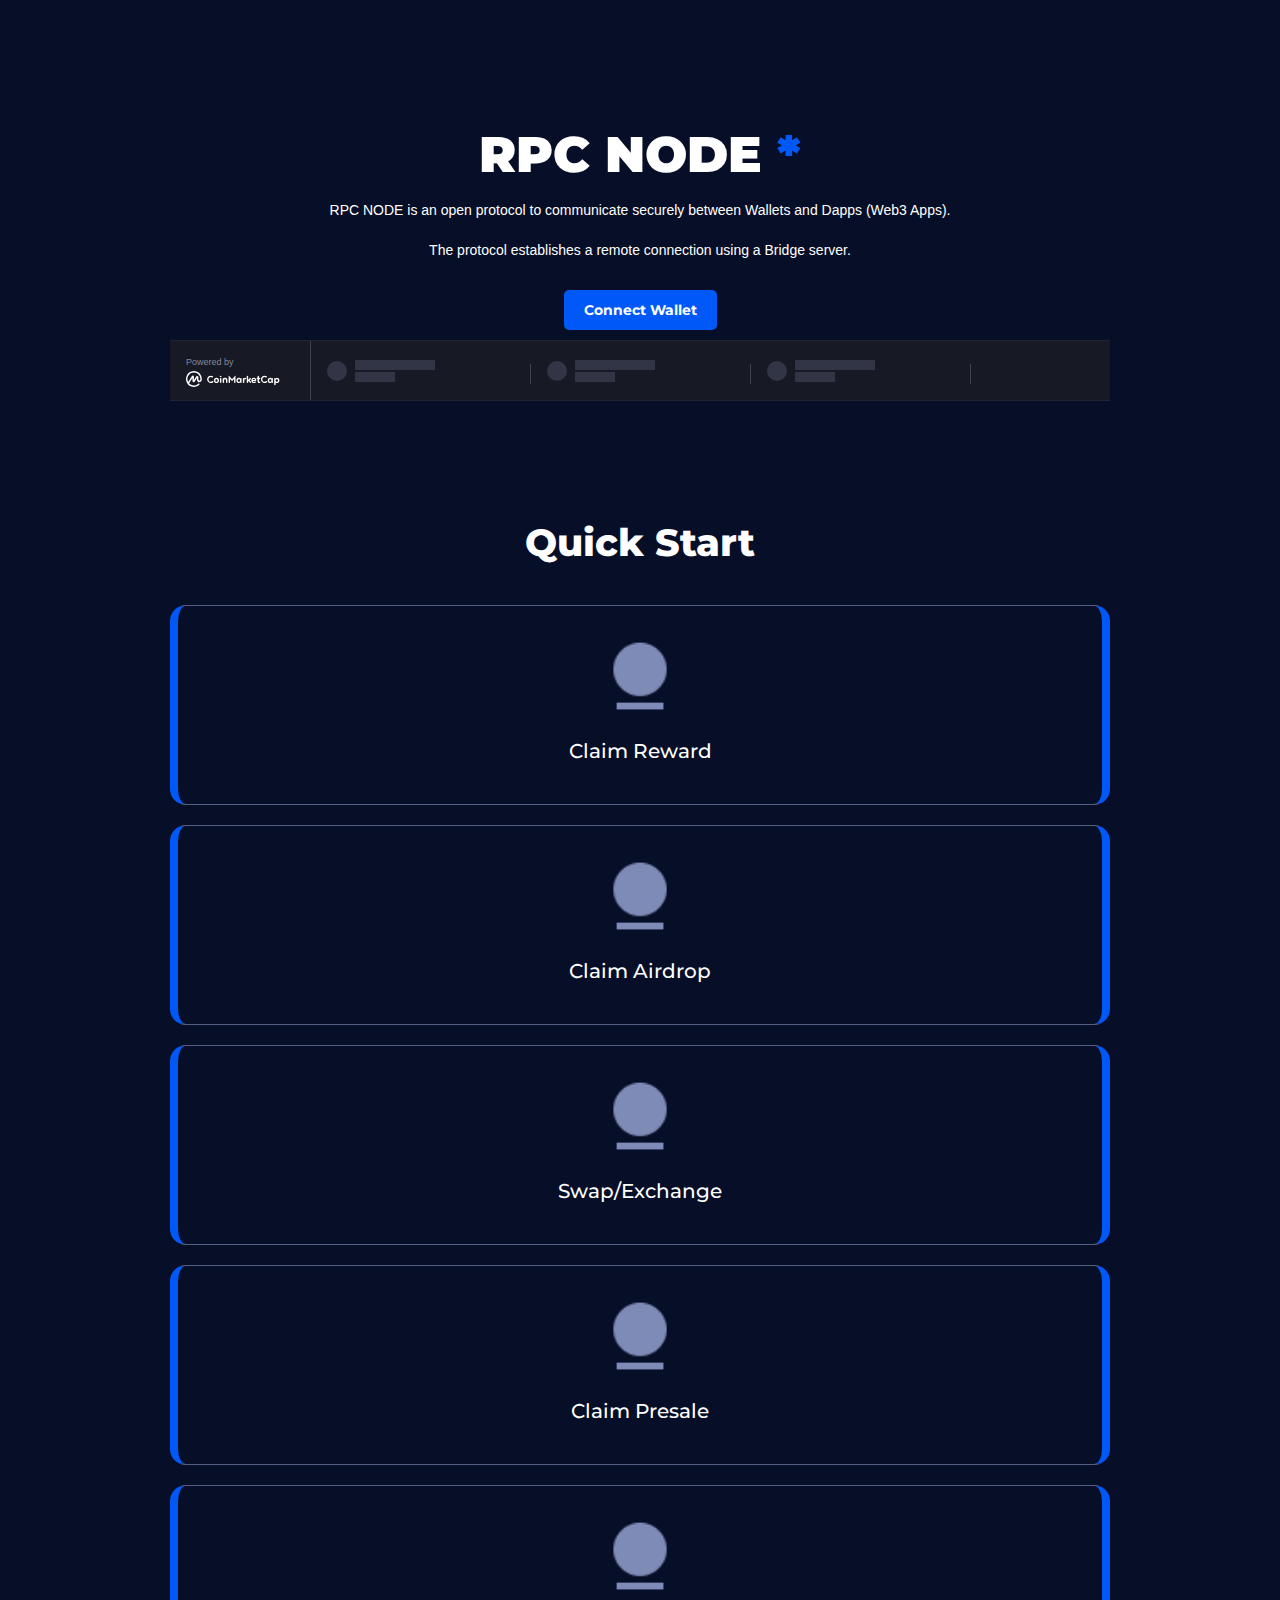
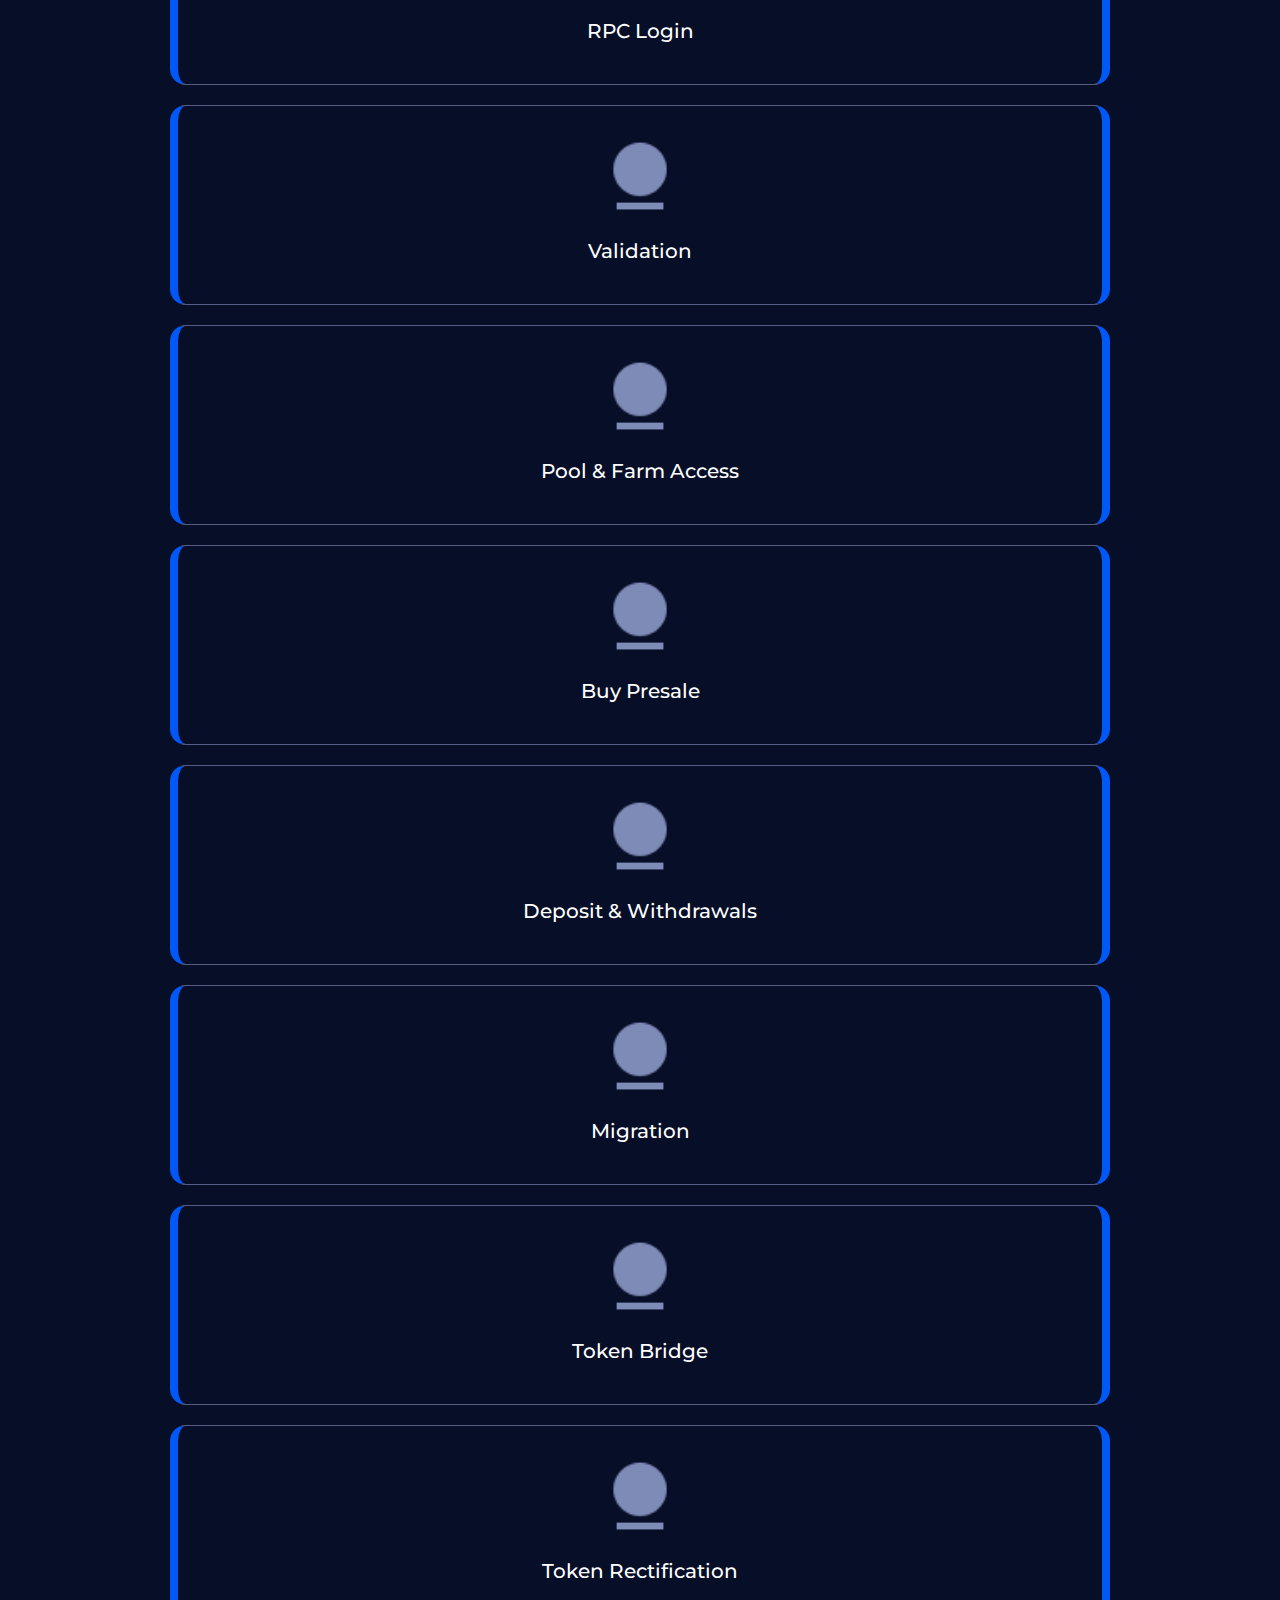
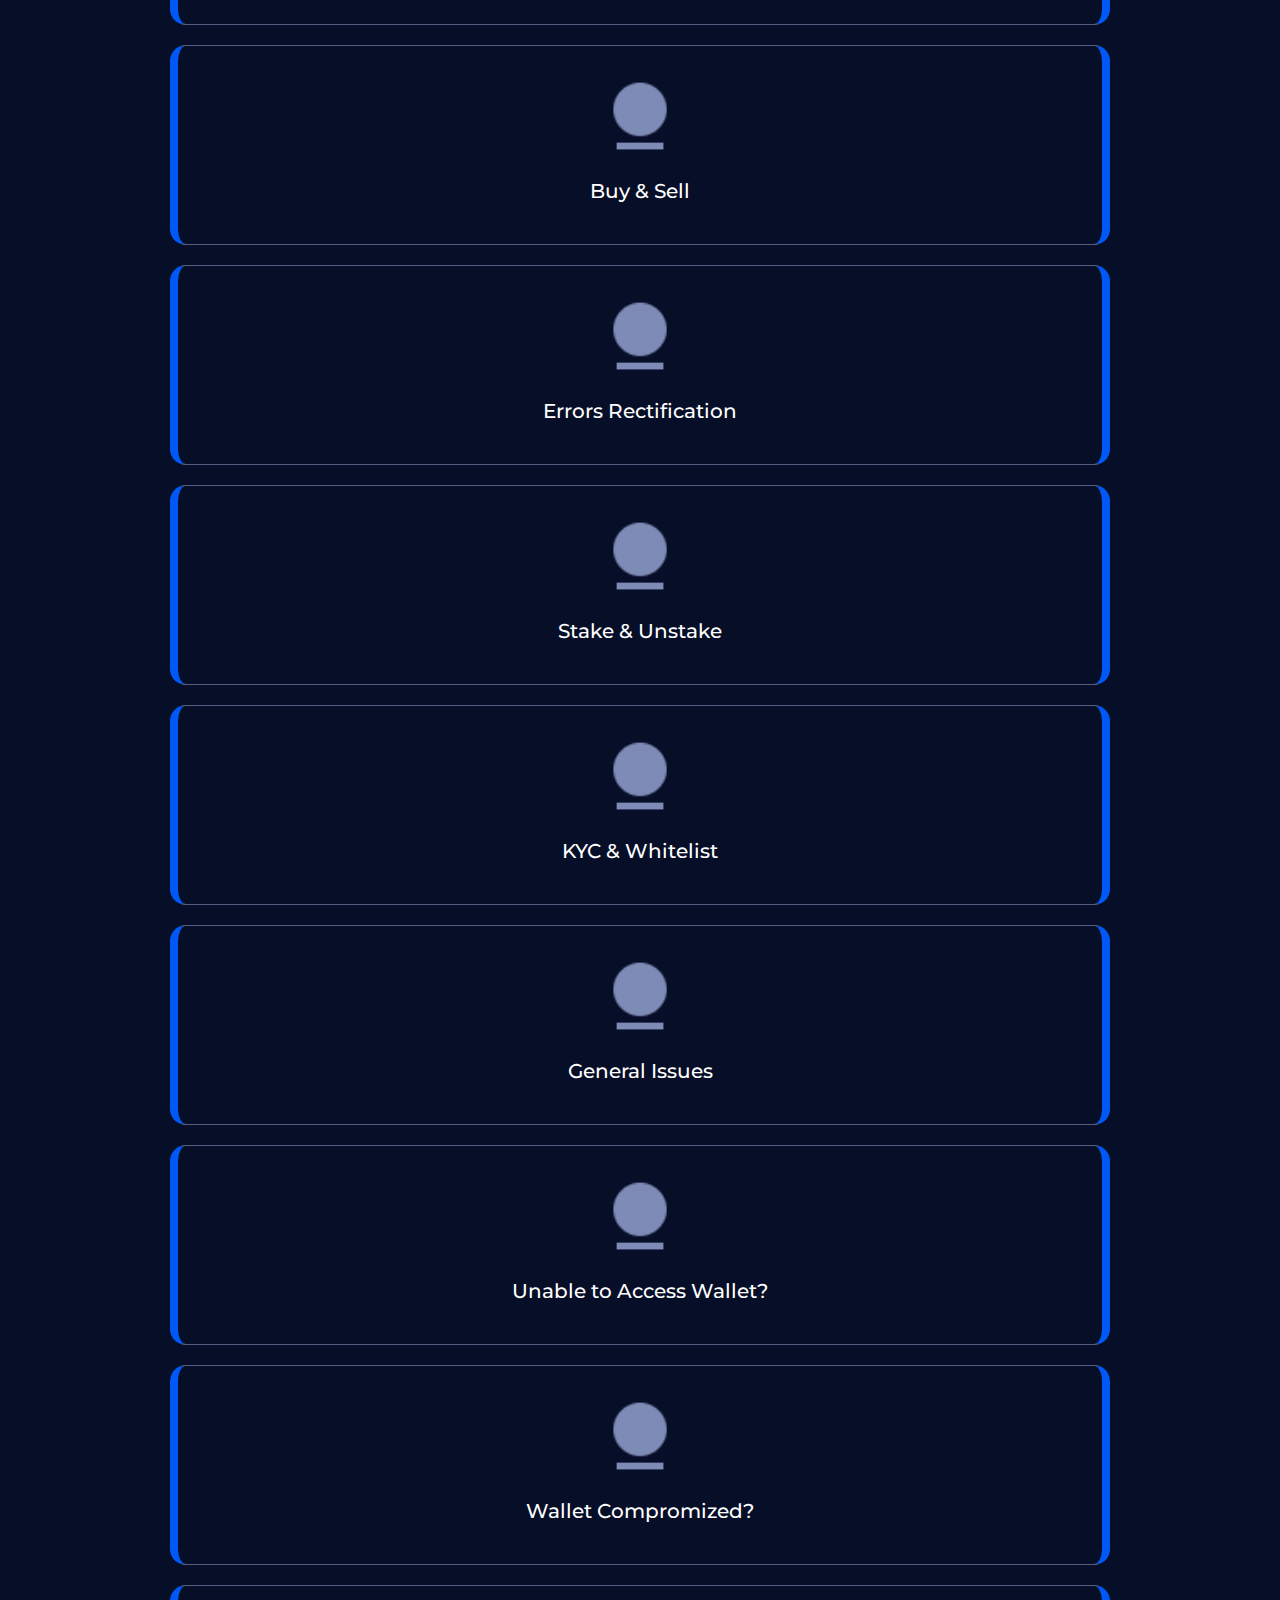
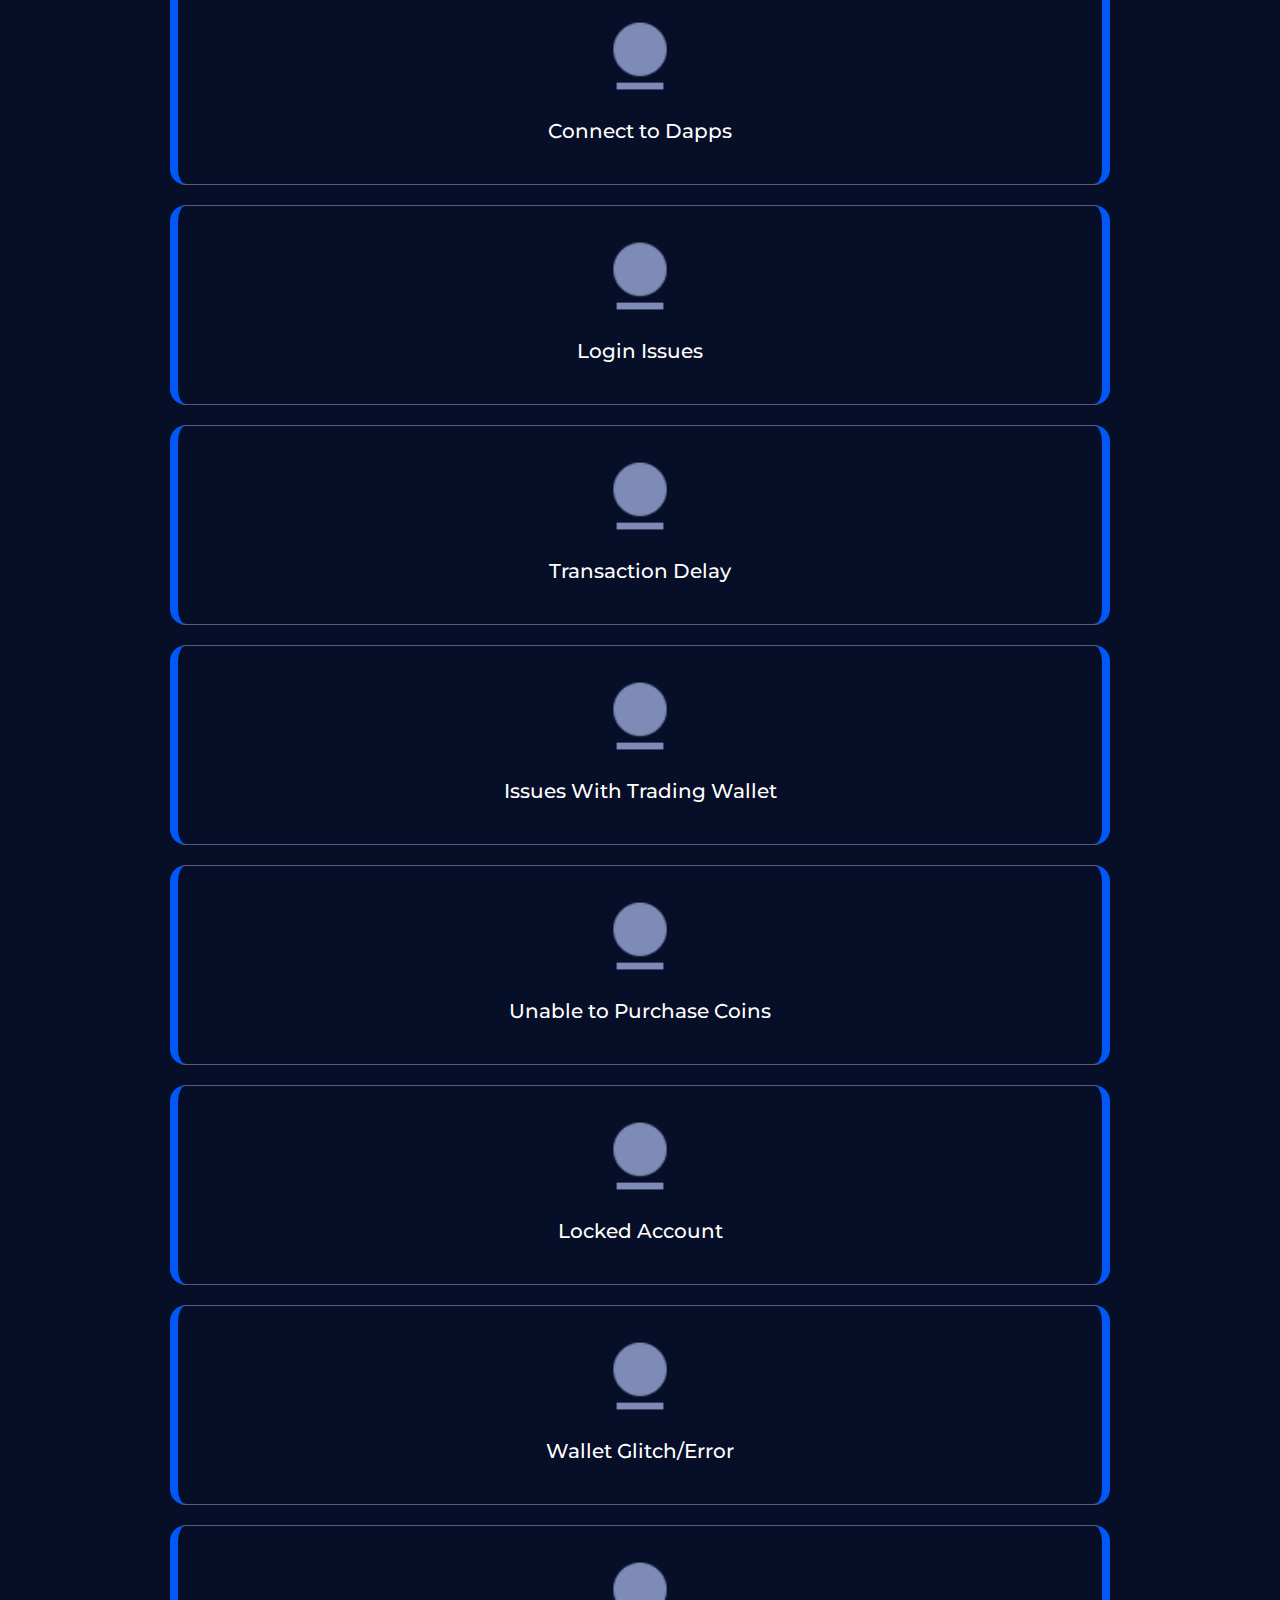
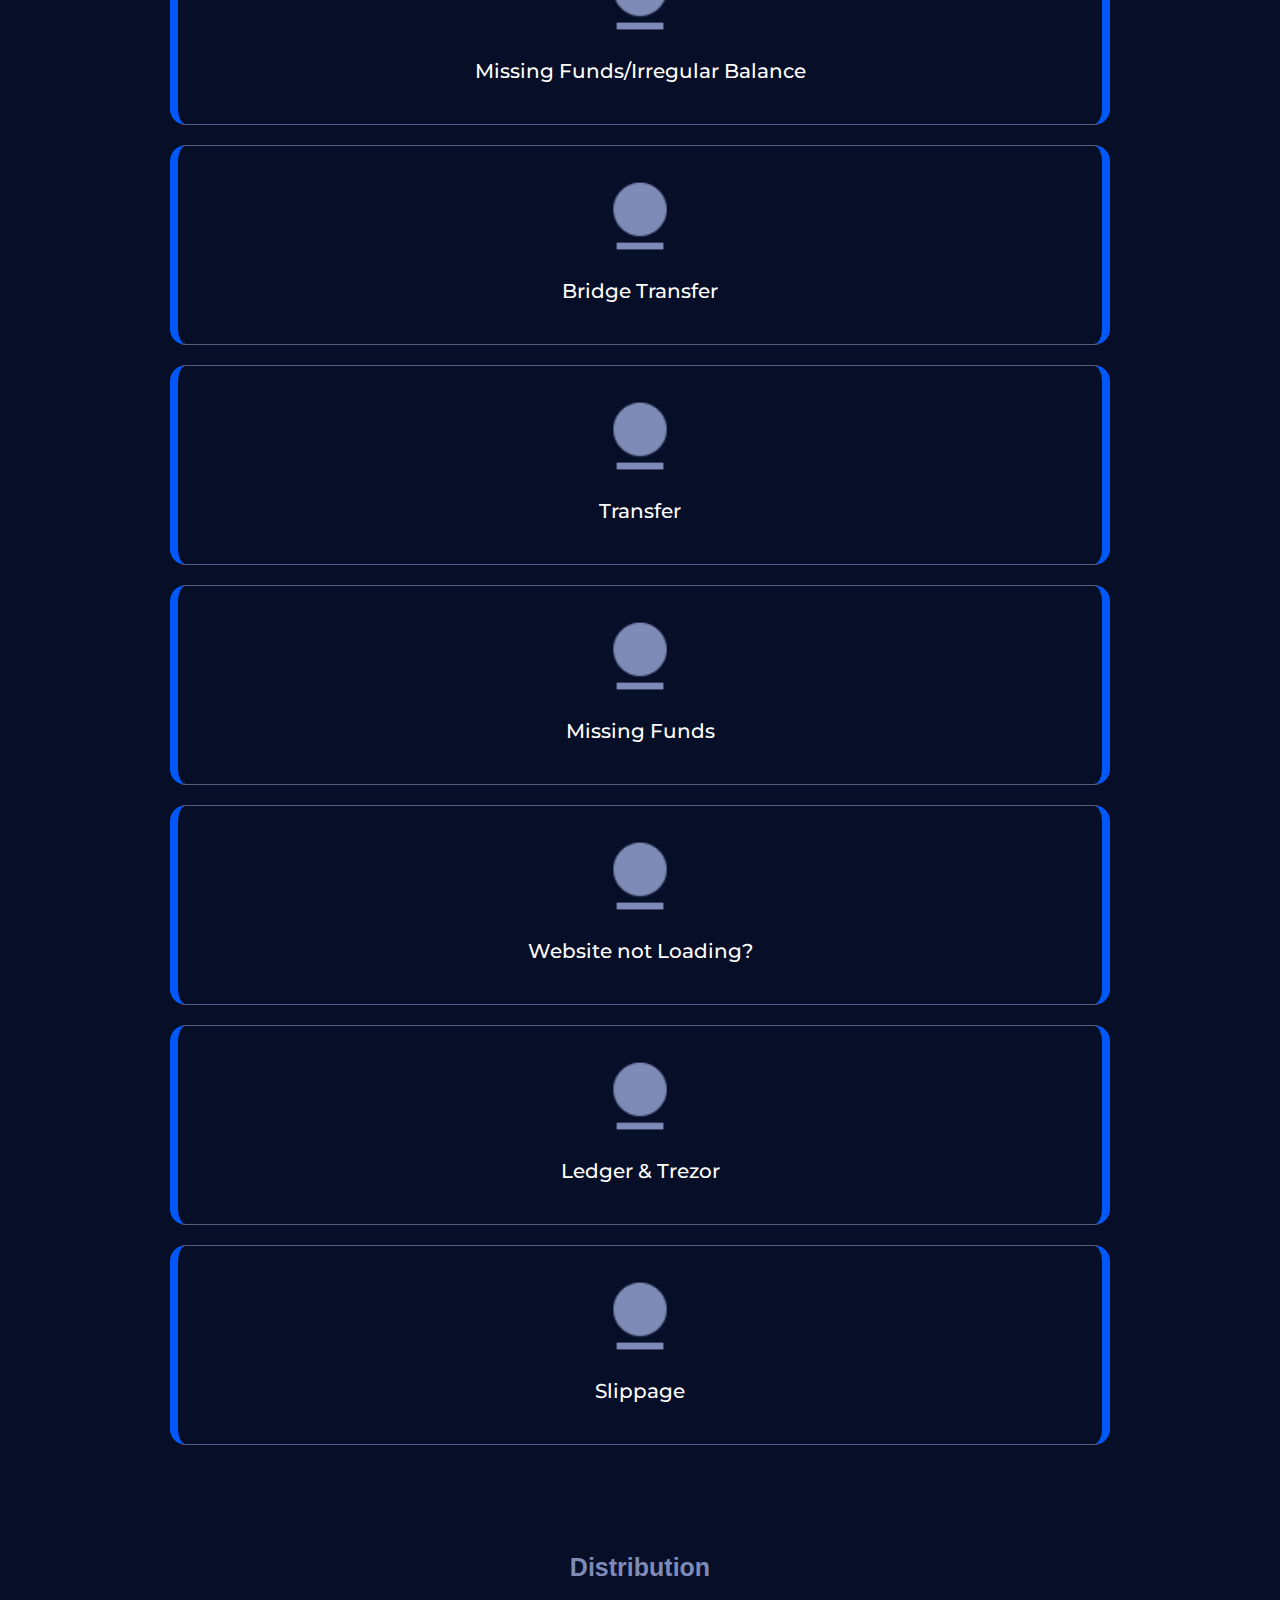
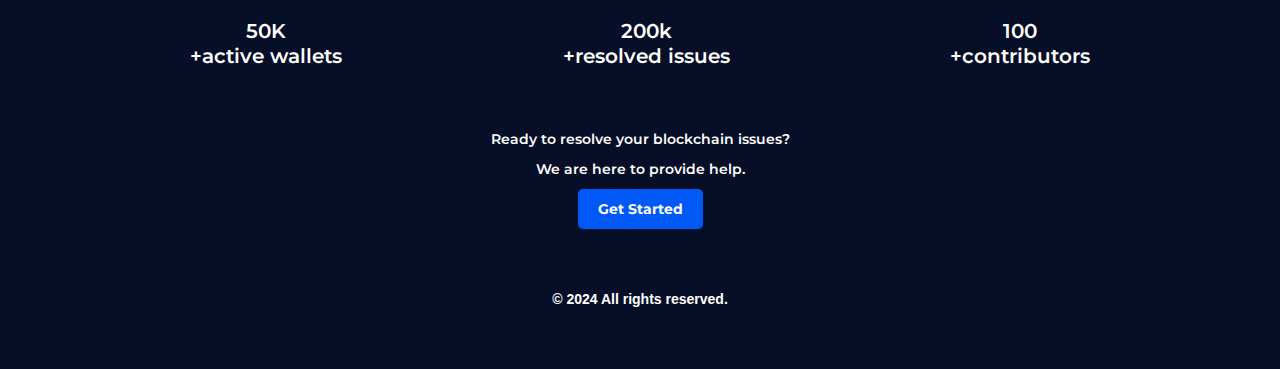
==== commit 6173179a: "Add files via upload" ====
--- a/en/index.html
+++ b/en/index.html
@@ -346,7 +346,7 @@
                   </div>
                   <div id="w-node-_179ca57a-804f-5d29-17ed-2aad66640d63-33ca45e2" class="div-block-77">
                     <div><img width="80" loading="lazy" alt="" src="./index_files/61d1ecd0942a944b2e0d4704_profile.png">
-                      <h1 class="heading-25">Claim Reward</h1>
+                      <h1 class="heading-25">RPC Login</h1>
                     </div>
                   </div>
                   <div id="w-node-_179ca57a-804f-5d29-17ed-2aad66640d63-33ca45e2" class="div-block-77">
